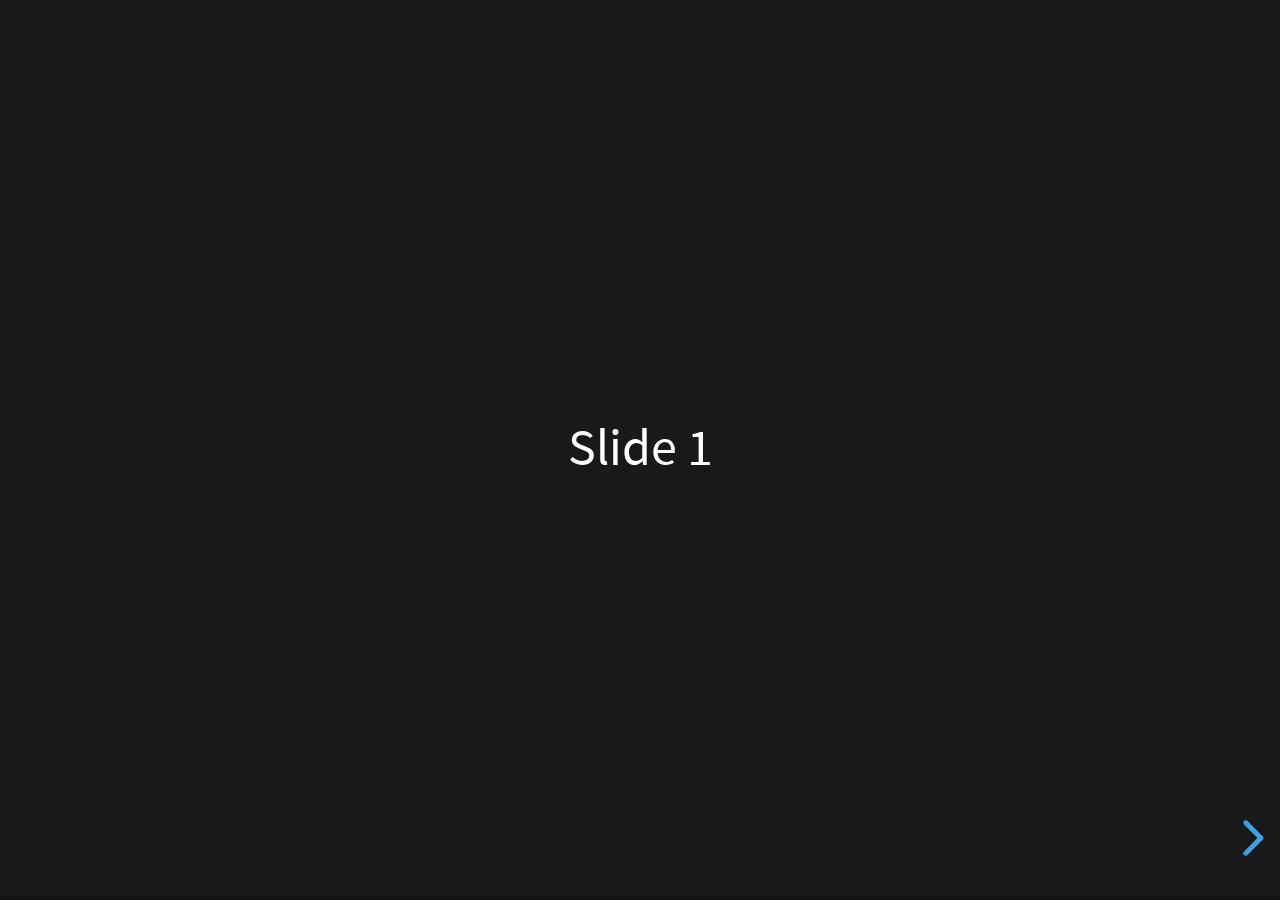
==== index.html @ f950b755 "initial commit" ====
<!doctype html>
<html>
	<head>
		<meta charset="utf-8">
		<meta name="viewport" content="width=device-width, initial-scale=1.0, maximum-scale=1.0, user-scalable=no">

		<title>reveal.js</title>

		<link rel="stylesheet" href="dist/reset.css">
		<link rel="stylesheet" href="dist/reveal.css">
		<link rel="stylesheet" href="dist/theme/black.css" id="theme">

		<!-- Theme used for syntax highlighted code -->
		<link rel="stylesheet" href="plugin/highlight/monokai.css" id="highlight-theme">
	</head>
	<body>
		<div class="reveal">
			<div class="slides">
				<section>Slide 1</section>
				<section>Slide 2</section>
				<section>Slide 3
					<section>Slide 3</section>
					<section>Slide 3</section>
					<section>Slide 3</section>
				</section>
				<section>Slide 4</section>
				<section>Slide 5</section>
				<section>Slide 6</section>
			</div>
		</div>

		<script src="dist/reveal.js"></script>
		<script src="plugin/notes/notes.js"></script>
		<script src="plugin/markdown/markdown.js"></script>
		<script src="plugin/highlight/highlight.js"></script>
		<script>
			// More info about initialization & config:
			// - https://revealjs.com/initialization/
			// - https://revealjs.com/config/
			Reveal.initialize({
				hash: true,

				// Learn about plugins: https://revealjs.com/plugins/
				plugins: [ RevealMarkdown, RevealHighlight, RevealNotes ]
			});
		</script>
	</body>
</html>
---- dist/reveal.css ----
/*!
* reveal.js 4.0.2
* https://revealjs.com
* MIT licensed
*
* Copyright (C) 2020 Hakim El Hattab, https://hakim.se
*/
.reveal .r-stretch,.reveal .stretch{max-width:none;max-height:none}.reveal pre.r-stretch code,.reveal pre.stretch code{height:100%;max-height:100%;box-sizing:border-box}.reveal .r-stack{display:grid}.reveal .r-stack>*{grid-area:1/1;margin:auto}.reveal .r-hstack,.reveal .r-vstack{display:flex}.reveal .r-vstack{flex-direction:column;align-items:center;justify-content:center}.reveal .r-hstack{flex-direction:row;align-items:center;justify-content:center}.reveal .items-stretch{align-items:stretch}.reveal .items-start{align-items:flex-start}.reveal .items-center{align-items:center}.reveal .items-end{align-items:flex-end}.reveal .justify-between{justify-content:space-between}.reveal .justify-around{justify-content:space-around}.reveal .justify-start{justify-content:flex-start}.reveal .justify-center{justify-content:center}.reveal .justify-end{justify-content:flex-end}html.reveal-full-page{width:100%;height:100%;height:100vh;height:calc(var(--vh,1vh) * 100);overflow:hidden}.reveal-viewport{height:100%;overflow:hidden;position:relative;line-height:1;margin:0;background-color:#fff;color:#000}.reveal .slides section .fragment{opacity:0;visibility:hidden;transition:all .2s ease;will-change:opacity}.reveal .slides section .fragment.visible{opacity:1;visibility:inherit}.reveal .slides section .fragment.disabled{transition:none}.reveal .slides section .fragment.grow{opacity:1;visibility:inherit}.reveal .slides section .fragment.grow.visible{transform:scale(1.3)}.reveal .slides section .fragment.shrink{opacity:1;visibility:inherit}.reveal .slides section .fragment.shrink.visible{transform:scale(.7)}.reveal .slides section .fragment.zoom-in{transform:scale(.1)}.reveal .slides section .fragment.zoom-in.visible{transform:none}.reveal .slides section .fragment.fade-out{opacity:1;visibility:inherit}.reveal .slides section .fragment.fade-out.visible{opacity:0;visibility:hidden}.reveal .slides section .fragment.semi-fade-out{opacity:1;visibility:inherit}.reveal .slides section .fragment.semi-fade-out.visible{opacity:.5;visibility:inherit}.reveal .slides section .fragment.strike{opacity:1;visibility:inherit}.reveal .slides section .fragment.strike.visible{text-decoration:line-through}.reveal .slides section .fragment.fade-up{transform:translate(0,40px)}.reveal .slides section .fragment.fade-up.visible{transform:translate(0,0)}.reveal .slides section .fragment.fade-down{transform:translate(0,-40px)}.reveal .slides section .fragment.fade-down.visible{transform:translate(0,0)}.reveal .slides section .fragment.fade-right{transform:translate(-40px,0)}.reveal .slides section .fragment.fade-right.visible{transform:translate(0,0)}.reveal .slides section .fragment.fade-left{transform:translate(40px,0)}.reveal .slides section .fragment.fade-left.visible{transform:translate(0,0)}.reveal .slides section .fragment.current-visible,.reveal .slides section .fragment.fade-in-then-out{opacity:0;visibility:hidden}.reveal .slides section .fragment.current-visible.current-fragment,.reveal .slides section .fragment.fade-in-then-out.current-fragment{opacity:1;visibility:inherit}.reveal .slides section .fragment.fade-in-then-semi-out{opacity:0;visibility:hidden}.reveal .slides section .fragment.fade-in-then-semi-out.visible{opacity:.5;visibility:inherit}.reveal .slides section .fragment.fade-in-then-semi-out.current-fragment{opacity:1;visibility:inherit}.reveal .slides section .fragment.highlight-blue,.reveal .slides section .fragment.highlight-current-blue,.reveal .slides section .fragment.highlight-current-green,.reveal .slides section .fragment.highlight-current-red,.reveal .slides section .fragment.highlight-green,.reveal .slides section .fragment.highlight-red{opacity:1;visibility:inherit}.reveal .slides section .fragment.highlight-red.visible{color:#ff2c2d}.reveal .slides section .fragment.highlight-green.visible{color:#17ff2e}.reveal .slides section .fragment.highlight-blue.visible{color:#1b91ff}.reveal .slides section .fragment.highlight-current-red.current-fragment{color:#ff2c2d}.reveal .slides section .fragment.highlight-current-green.current-fragment{color:#17ff2e}.reveal .slides section .fragment.highlight-current-blue.current-fragment{color:#1b91ff}.reveal:after{content:'';font-style:italic}.reveal iframe{z-index:1}.reveal a{position:relative}@-webkit-keyframes bounce-right{0%,10%,25%,40%,50%{transform:translateX(0)}20%{transform:translateX(10px)}30%{transform:translateX(-5px)}}@keyframes bounce-right{0%,10%,25%,40%,50%{transform:translateX(0)}20%{transform:translateX(10px)}30%{transform:translateX(-5px)}}@-webkit-keyframes bounce-left{0%,10%,25%,40%,50%{transform:translateX(0)}20%{transform:translateX(-10px)}30%{transform:translateX(5px)}}@keyframes bounce-left{0%,10%,25%,40%,50%{transform:translateX(0)}20%{transform:translateX(-10px)}30%{transform:translateX(5px)}}@-webkit-keyframes bounce-down{0%,10%,25%,40%,50%{transform:translateY(0)}20%{transform:translateY(10px)}30%{transform:translateY(-5px)}}@keyframes bounce-down{0%,10%,25%,40%,50%{transform:translateY(0)}20%{transform:translateY(10px)}30%{transform:translateY(-5px)}}.reveal .controls{display:none;position:absolute;top:auto;bottom:12px;right:12px;left:auto;z-index:11;color:#000;pointer-events:none;font-size:10px}.reveal .controls button{position:absolute;padding:0;background-color:transparent;border:0;outline:0;cursor:pointer;color:currentColor;transform:scale(.9999);transition:color .2s ease,opacity .2s ease,transform .2s ease;z-index:2;pointer-events:auto;font-size:inherit;visibility:hidden;opacity:0;-webkit-appearance:none;-webkit-tap-highlight-color:transparent}.reveal .controls .controls-arrow:after,.reveal .controls .controls-arrow:before{content:'';position:absolute;top:0;left:0;width:2.6em;height:.5em;border-radius:.25em;background-color:currentColor;transition:all .15s ease,background-color .8s ease;transform-origin:.2em 50%;will-change:transform}.reveal .controls .controls-arrow{position:relative;width:3.6em;height:3.6em}.reveal .controls .controls-arrow:before{transform:translateX(.5em) translateY(1.55em) rotate(45deg)}.reveal .controls .controls-arrow:after{transform:translateX(.5em) translateY(1.55em) rotate(-45deg)}.reveal .controls .controls-arrow:hover:before{transform:translateX(.5em) translateY(1.55em) rotate(40deg)}.reveal .controls .controls-arrow:hover:after{transform:translateX(.5em) translateY(1.55em) rotate(-40deg)}.reveal .controls .controls-arrow:active:before{transform:translateX(.5em) translateY(1.55em) rotate(36deg)}.reveal .controls .controls-arrow:active:after{transform:translateX(.5em) translateY(1.55em) rotate(-36deg)}.reveal .controls .navigate-left{right:6.4em;bottom:3.2em;transform:translateX(-10px)}.reveal .controls .navigate-left.highlight{-webkit-animation:bounce-left 2s 50 both ease-out;animation:bounce-left 2s 50 both ease-out}.reveal .controls .navigate-right{right:0;bottom:3.2em;transform:translateX(10px)}.reveal .controls .navigate-right .controls-arrow{transform:rotate(180deg)}.reveal .controls .navigate-right.highlight{-webkit-animation:bounce-right 2s 50 both ease-out;animation:bounce-right 2s 50 both ease-out}.reveal .controls .navigate-up{right:3.2em;bottom:6.4em;transform:translateY(-10px)}.reveal .controls .navigate-up .controls-arrow{transform:rotate(90deg)}.reveal .controls .navigate-down{right:3.2em;bottom:-1.4em;padding-bottom:1.4em;transform:translateY(10px)}.reveal .controls .navigate-down .controls-arrow{transform:rotate(-90deg)}.reveal .controls .navigate-down.highlight{-webkit-animation:bounce-down 2s 50 both ease-out;animation:bounce-down 2s 50 both ease-out}.reveal .controls[data-controls-back-arrows=faded] .navigate-up.enabled{opacity:.3}.reveal .controls[data-controls-back-arrows=faded] .navigate-up.enabled:hover{opacity:1}.reveal .controls[data-controls-back-arrows=hidden] .navigate-up.enabled{opacity:0;visibility:hidden}.reveal .controls .enabled{visibility:visible;opacity:.9;cursor:pointer;transform:none}.reveal .controls .enabled.fragmented{opacity:.5}.reveal .controls .enabled.fragmented:hover,.reveal .controls .enabled:hover{opacity:1}.reveal:not(.rtl) .controls[data-controls-back-arrows=faded] .navigate-left.enabled{opacity:.3}.reveal:not(.rtl) .controls[data-controls-back-arrows=faded] .navigate-left.enabled:hover{opacity:1}.reveal:not(.rtl) .controls[data-controls-back-arrows=hidden] .navigate-left.enabled{opacity:0;visibility:hidden}.reveal.rtl .controls[data-controls-back-arrows=faded] .navigate-right.enabled{opacity:.3}.reveal.rtl .controls[data-controls-back-arrows=faded] .navigate-right.enabled:hover{opacity:1}.reveal.rtl .controls[data-controls-back-arrows=hidden] .navigate-right.enabled{opacity:0;visibility:hidden}.reveal[data-navigation-mode=linear].has-horizontal-slides .navigate-down,.reveal[data-navigation-mode=linear].has-horizontal-slides .navigate-up{display:none}.reveal:not(.has-vertical-slides) .controls .navigate-left,.reveal[data-navigation-mode=linear].has-horizontal-slides .navigate-left{bottom:1.4em;right:5.5em}.reveal:not(.has-vertical-slides) .controls .navigate-right,.reveal[data-navigation-mode=linear].has-horizontal-slides .navigate-right{bottom:1.4em;right:.5em}.reveal:not(.has-horizontal-slides) .controls .navigate-up{right:1.4em;bottom:5em}.reveal:not(.has-horizontal-slides) .controls .navigate-down{right:1.4em;bottom:.5em}.reveal.has-dark-background .controls{color:#fff}.reveal.has-light-background .controls{color:#000}.reveal.no-hover .controls .controls-arrow:active:before,.reveal.no-hover .controls .controls-arrow:hover:before{transform:translateX(.5em) translateY(1.55em) rotate(45deg)}.reveal.no-hover .controls .controls-arrow:active:after,.reveal.no-hover .controls .controls-arrow:hover:after{transform:translateX(.5em) translateY(1.55em) rotate(-45deg)}@media screen and (min-width:500px){.reveal .controls[data-controls-layout=edges]{top:0;right:0;bottom:0;left:0}.reveal .controls[data-controls-layout=edges] .navigate-down,.reveal .controls[data-controls-layout=edges] .navigate-left,.reveal .controls[data-controls-layout=edges] .navigate-right,.reveal .controls[data-controls-layout=edges] .navigate-up{bottom:auto;right:auto}.reveal .controls[data-controls-layout=edges] .navigate-left{top:50%;left:.8em;margin-top:-1.8em}.reveal .controls[data-controls-layout=edges] .navigate-right{top:50%;right:.8em;margin-top:-1.8em}.reveal .controls[data-controls-layout=edges] .navigate-up{top:.8em;left:50%;margin-left:-1.8em}.reveal .controls[data-controls-layout=edges] .navigate-down{bottom:-.3em;left:50%;margin-left:-1.8em}}.reveal .progress{position:absolute;display:none;height:3px;width:100%;bottom:0;left:0;z-index:10;background-color:rgba(0,0,0,.2);color:#fff}.reveal .progress:after{content:'';display:block;position:absolute;height:10px;width:100%;top:-10px}.reveal .progress span{display:block;height:100%;width:100%;background-color:currentColor;transition:transform .8s cubic-bezier(.26,.86,.44,.985);transform-origin:0 0;transform:scaleX(0)}.reveal .slide-number{position:absolute;display:block;right:8px;bottom:8px;z-index:31;font-family:Helvetica,sans-serif;font-size:12px;line-height:1;color:#fff;background-color:rgba(0,0,0,.4);padding:5px}.reveal .slide-number a{color:currentColor}.reveal .slide-number-delimiter{margin:0 3px}.reveal{position:relative;width:100%;height:100%;overflow:hidden;touch-action:pinch-zoom}.reveal.embedded{touch-action:pan-y}.reveal .slides{position:absolute;width:100%;height:100%;top:0;right:0;bottom:0;left:0;margin:auto;pointer-events:none;overflow:visible;z-index:1;text-align:center;perspective:600px;perspective-origin:50% 40%}.reveal .slides>section{perspective:600px}.reveal .slides>section,.reveal .slides>section>section{display:none;position:absolute;width:100%;padding:20px 0;pointer-events:auto;z-index:10;transform-style:flat;transition:transform-origin .8s cubic-bezier(.26,.86,.44,.985),transform .8s cubic-bezier(.26,.86,.44,.985),visibility .8s cubic-bezier(.26,.86,.44,.985),opacity .8s cubic-bezier(.26,.86,.44,.985)}.reveal[data-transition-speed=fast] .slides section{transition-duration:.4s}.reveal[data-transition-speed=slow] .slides section{transition-duration:1.2s}.reveal .slides section[data-transition-speed=fast]{transition-duration:.4s}.reveal .slides section[data-transition-speed=slow]{transition-duration:1.2s}.reveal .slides>section.stack{padding-top:0;padding-bottom:0;pointer-events:none;height:100%}.reveal .slides>section.present,.reveal .slides>section>section.present{display:block;z-index:11;opacity:1}.reveal .slides>section:empty,.reveal .slides>section>section:empty,.reveal .slides>section>section[data-background-interactive],.reveal .slides>section[data-background-interactive]{pointer-events:none}.reveal.center,.reveal.center .slides,.reveal.center .slides section{min-height:0!important}.reveal .slides>section:not(.present),.reveal .slides>section>section:not(.present){pointer-events:none}.reveal.overview .slides>section,.reveal.overview .slides>section>section{pointer-events:auto}.reveal .slides>section.future,.reveal .slides>section.past,.reveal .slides>section>section.future,.reveal .slides>section>section.past{opacity:0}.reveal.slide section{-webkit-backface-visibility:hidden;backface-visibility:hidden}.reveal .slides>section[data-transition=slide].past,.reveal .slides>section[data-transition~=slide-out].past,.reveal.slide .slides>section:not([data-transition]).past{transform:translate(-150%,0)}.reveal .slides>section[data-transition=slide].future,.reveal .slides>section[data-transition~=slide-in].future,.reveal.slide .slides>section:not([data-transition]).future{transform:translate(150%,0)}.reveal .slides>section>section[data-transition=slide].past,.reveal .slides>section>section[data-transition~=slide-out].past,.reveal.slide .slides>section>section:not([data-transition]).past{transform:translate(0,-150%)}.reveal .slides>section>section[data-transition=slide].future,.reveal .slides>section>section[data-transition~=slide-in].future,.reveal.slide .slides>section>section:not([data-transition]).future{transform:translate(0,150%)}.reveal.linear section{-webkit-backface-visibility:hidden;backface-visibility:hidden}.reveal .slides>section[data-transition=linear].past,.reveal .slides>section[data-transition~=linear-out].past,.reveal.linear .slides>section:not([data-transition]).past{transform:translate(-150%,0)}.reveal .slides>section[data-transition=linear].future,.reveal .slides>section[data-transition~=linear-in].future,.reveal.linear .slides>section:not([data-transition]).future{transform:translate(150%,0)}.reveal .slides>section>section[data-transition=linear].past,.reveal .slides>section>section[data-transition~=linear-out].past,.reveal.linear .slides>section>section:not([data-transition]).past{transform:translate(0,-150%)}.reveal .slides>section>section[data-transition=linear].future,.reveal .slides>section>section[data-transition~=linear-in].future,.reveal.linear .slides>section>section:not([data-transition]).future{transform:translate(0,150%)}.reveal .slides section[data-transition=default].stack,.reveal.default .slides section.stack{transform-style:preserve-3d}.reveal .slides>section[data-transition=default].past,.reveal .slides>section[data-transition~=default-out].past,.reveal.default .slides>section:not([data-transition]).past{transform:translate3d(-100%,0,0) rotateY(-90deg) translate3d(-100%,0,0)}.reveal .slides>section[data-transition=default].future,.reveal .slides>section[data-transition~=default-in].future,.reveal.default .slides>section:not([data-transition]).future{transform:translate3d(100%,0,0) rotateY(90deg) translate3d(100%,0,0)}.reveal .slides>section>section[data-transition=default].past,.reveal .slides>section>section[data-transition~=default-out].past,.reveal.default .slides>section>section:not([data-transition]).past{transform:translate3d(0,-300px,0) rotateX(70deg) translate3d(0,-300px,0)}.reveal .slides>section>section[data-transition=default].future,.reveal .slides>section>section[data-transition~=default-in].future,.reveal.default .slides>section>section:not([data-transition]).future{transform:translate3d(0,300px,0) rotateX(-70deg) translate3d(0,300px,0)}.reveal .slides section[data-transition=convex].stack,.reveal.convex .slides section.stack{transform-style:preserve-3d}.reveal .slides>section[data-transition=convex].past,.reveal .slides>section[data-transition~=convex-out].past,.reveal.convex .slides>section:not([data-transition]).past{transform:translate3d(-100%,0,0) rotateY(-90deg) translate3d(-100%,0,0)}.reveal .slides>section[data-transition=convex].future,.reveal .slides>section[data-transition~=convex-in].future,.reveal.convex .slides>section:not([data-transition]).future{transform:translate3d(100%,0,0) rotateY(90deg) translate3d(100%,0,0)}.reveal .slides>section>section[data-transition=convex].past,.reveal .slides>section>section[data-transition~=convex-out].past,.reveal.convex .slides>section>section:not([data-transition]).past{transform:translate3d(0,-300px,0) rotateX(70deg) translate3d(0,-300px,0)}.reveal .slides>section>section[data-transition=convex].future,.reveal .slides>section>section[data-transition~=convex-in].future,.reveal.convex .slides>section>section:not([data-transition]).future{transform:translate3d(0,300px,0) rotateX(-70deg) translate3d(0,300px,0)}.reveal .slides section[data-transition=concave].stack,.reveal.concave .slides section.stack{transform-style:preserve-3d}.reveal .slides>section[data-transition=concave].past,.reveal .slides>section[data-transition~=concave-out].past,.reveal.concave .slides>section:not([data-transition]).past{transform:translate3d(-100%,0,0) rotateY(90deg) translate3d(-100%,0,0)}.reveal .slides>section[data-transition=concave].future,.reveal .slides>section[data-transition~=concave-in].future,.reveal.concave .slides>section:not([data-transition]).future{transform:translate3d(100%,0,0) rotateY(-90deg) translate3d(100%,0,0)}.reveal .slides>section>section[data-transition=concave].past,.reveal .slides>section>section[data-transition~=concave-out].past,.reveal.concave .slides>section>section:not([data-transition]).past{transform:translate3d(0,-80%,0) rotateX(-70deg) translate3d(0,-80%,0)}.reveal .slides>section>section[data-transition=concave].future,.reveal .slides>section>section[data-transition~=concave-in].future,.reveal.concave .slides>section>section:not([data-transition]).future{transform:translate3d(0,80%,0) rotateX(70deg) translate3d(0,80%,0)}.reveal .slides section[data-transition=zoom],.reveal.zoom .slides section:not([data-transition]){transition-timing-function:ease}.reveal .slides>section[data-transition=zoom].past,.reveal .slides>section[data-transition~=zoom-out].past,.reveal.zoom .slides>section:not([data-transition]).past{visibility:hidden;transform:scale(16)}.reveal .slides>section[data-transition=zoom].future,.reveal .slides>section[data-transition~=zoom-in].future,.reveal.zoom .slides>section:not([data-transition]).future{visibility:hidden;transform:scale(.2)}.reveal .slides>section>section[data-transition=zoom].past,.reveal .slides>section>section[data-transition~=zoom-out].past,.reveal.zoom .slides>section>section:not([data-transition]).past{transform:scale(16)}.reveal .slides>section>section[data-transition=zoom].future,.reveal .slides>section>section[data-transition~=zoom-in].future,.reveal.zoom .slides>section>section:not([data-transition]).future{transform:scale(.2)}.reveal.cube .slides{perspective:1300px}.reveal.cube .slides section{padding:30px;min-height:700px;-webkit-backface-visibility:hidden;backface-visibility:hidden;box-sizing:border-box;transform-style:preserve-3d}.reveal.center.cube .slides section{min-height:0}.reveal.cube .slides section:not(.stack):before{content:'';position:absolute;display:block;width:100%;height:100%;left:0;top:0;background:rgba(0,0,0,.1);border-radius:4px;transform:translateZ(-20px)}.reveal.cube .slides section:not(.stack):after{content:'';position:absolute;display:block;width:90%;height:30px;left:5%;bottom:0;background:0 0;z-index:1;border-radius:4px;box-shadow:0 95px 25px rgba(0,0,0,.2);transform:translateZ(-90px) rotateX(65deg)}.reveal.cube .slides>section.stack{padding:0;background:0 0}.reveal.cube .slides>section.past{transform-origin:100% 0;transform:translate3d(-100%,0,0) rotateY(-90deg)}.reveal.cube .slides>section.future{transform-origin:0 0;transform:translate3d(100%,0,0) rotateY(90deg)}.reveal.cube .slides>section>section.past{transform-origin:0 100%;transform:translate3d(0,-100%,0) rotateX(90deg)}.reveal.cube .slides>section>section.future{transform-origin:0 0;transform:translate3d(0,100%,0) rotateX(-90deg)}.reveal.page .slides{perspective-origin:0 50%;perspective:3000px}.reveal.page .slides section{padding:30px;min-height:700px;box-sizing:border-box;transform-style:preserve-3d}.reveal.page .slides section.past{z-index:12}.reveal.page .slides section:not(.stack):before{content:'';position:absolute;display:block;width:100%;height:100%;left:0;top:0;background:rgba(0,0,0,.1);transform:translateZ(-20px)}.reveal.page .slides section:not(.stack):after{content:'';position:absolute;display:block;width:90%;height:30px;left:5%;bottom:0;background:0 0;z-index:1;border-radius:4px;box-shadow:0 95px 25px rgba(0,0,0,.2);-webkit-transform:translateZ(-90px) rotateX(65deg)}.reveal.page .slides>section.stack{padding:0;background:0 0}.reveal.page .slides>section.past{transform-origin:0 0;transform:translate3d(-40%,0,0) rotateY(-80deg)}.reveal.page .slides>section.future{transform-origin:100% 0;transform:translate3d(0,0,0)}.reveal.page .slides>section>section.past{transform-origin:0 0;transform:translate3d(0,-40%,0) rotateX(80deg)}.reveal.page .slides>section>section.future{transform-origin:0 100%;transform:translate3d(0,0,0)}.reveal .slides section[data-transition=fade],.reveal.fade .slides section:not([data-transition]),.reveal.fade .slides>section>section:not([data-transition]){transform:none;transition:opacity .5s}.reveal.fade.overview .slides section,.reveal.fade.overview .slides>section>section{transition:none}.reveal .slides section[data-transition=none],.reveal.none .slides section:not([data-transition]){transform:none;transition:none}.reveal .pause-overlay{position:absolute;top:0;left:0;width:100%;height:100%;background:#000;visibility:hidden;opacity:0;z-index:100;transition:all 1s ease}.reveal .pause-overlay .resume-button{position:absolute;bottom:20px;right:20px;color:#ccc;border-radius:2px;padding:6px 14px;border:2px solid #ccc;font-size:16px;background:0 0;cursor:pointer}.reveal .pause-overlay .resume-button:hover{color:#fff;border-color:#fff}.reveal.paused .pause-overlay{visibility:visible;opacity:1}.reveal .no-transition,.reveal .no-transition *,.reveal .slides.disable-slide-transitions section{transition:none!important}.reveal .slides.disable-slide-transitions section{transform:none!important}.reveal .backgrounds{position:absolute;width:100%;height:100%;top:0;left:0;perspective:600px}.reveal .slide-background{display:none;position:absolute;width:100%;height:100%;opacity:0;visibility:hidden;overflow:hidden;background-color:rgba(0,0,0,0);transition:all .8s cubic-bezier(.26,.86,.44,.985)}.reveal .slide-background-content{position:absolute;width:100%;height:100%;background-position:50% 50%;background-repeat:no-repeat;background-size:cover}.reveal .slide-background.stack{display:block}.reveal .slide-background.present{opacity:1;visibility:visible;z-index:2}.print-pdf .reveal .slide-background{opacity:1!important;visibility:visible!important}.reveal .slide-background video{position:absolute;width:100%;height:100%;max-width:none;max-height:none;top:0;left:0;-o-object-fit:cover;object-fit:cover}.reveal .slide-background[data-background-size=contain] video{-o-object-fit:contain;object-fit:contain}.reveal>.backgrounds .slide-background[data-background-transition=none],.reveal[data-background-transition=none]>.backgrounds .slide-background{transition:none}.reveal>.backgrounds .slide-background[data-background-transition=slide],.reveal[data-background-transition=slide]>.backgrounds .slide-background{opacity:1;-webkit-backface-visibility:hidden;backface-visibility:hidden}.reveal>.backgrounds .slide-background.past[data-background-transition=slide],.reveal[data-background-transition=slide]>.backgrounds .slide-background.past{transform:translate(-100%,0)}.reveal>.backgrounds .slide-background.future[data-background-transition=slide],.reveal[data-background-transition=slide]>.backgrounds .slide-background.future{transform:translate(100%,0)}.reveal>.backgrounds .slide-background>.slide-background.past[data-background-transition=slide],.reveal[data-background-transition=slide]>.backgrounds .slide-background>.slide-background.past{transform:translate(0,-100%)}.reveal>.backgrounds .slide-background>.slide-background.future[data-background-transition=slide],.reveal[data-background-transition=slide]>.backgrounds .slide-background>.slide-background.future{transform:translate(0,100%)}.reveal>.backgrounds .slide-background.past[data-background-transition=convex],.reveal[data-background-transition=convex]>.backgrounds .slide-background.past{opacity:0;transform:translate3d(-100%,0,0) rotateY(-90deg) translate3d(-100%,0,0)}.reveal>.backgrounds .slide-background.future[data-background-transition=convex],.reveal[data-background-transition=convex]>.backgrounds .slide-background.future{opacity:0;transform:translate3d(100%,0,0) rotateY(90deg) translate3d(100%,0,0)}.reveal>.backgrounds .slide-background>.slide-background.past[data-background-transition=convex],.reveal[data-background-transition=convex]>.backgrounds .slide-background>.slide-background.past{opacity:0;transform:translate3d(0,-100%,0) rotateX(90deg) translate3d(0,-100%,0)}.reveal>.backgrounds .slide-background>.slide-background.future[data-background-transition=convex],.reveal[data-background-transition=convex]>.backgrounds .slide-background>.slide-background.future{opacity:0;transform:translate3d(0,100%,0) rotateX(-90deg) translate3d(0,100%,0)}.reveal>.backgrounds .slide-background.past[data-background-transition=concave],.reveal[data-background-transition=concave]>.backgrounds .slide-background.past{opacity:0;transform:translate3d(-100%,0,0) rotateY(90deg) translate3d(-100%,0,0)}.reveal>.backgrounds .slide-background.future[data-background-transition=concave],.reveal[data-background-transition=concave]>.backgrounds .slide-background.future{opacity:0;transform:translate3d(100%,0,0) rotateY(-90deg) translate3d(100%,0,0)}.reveal>.backgrounds .slide-background>.slide-background.past[data-background-transition=concave],.reveal[data-background-transition=concave]>.backgrounds .slide-background>.slide-background.past{opacity:0;transform:translate3d(0,-100%,0) rotateX(-90deg) translate3d(0,-100%,0)}.reveal>.backgrounds .slide-background>.slide-background.future[data-background-transition=concave],.reveal[data-background-transition=concave]>.backgrounds .slide-background>.slide-background.future{opacity:0;transform:translate3d(0,100%,0) rotateX(90deg) translate3d(0,100%,0)}.reveal>.backgrounds .slide-background[data-background-transition=zoom],.reveal[data-background-transition=zoom]>.backgrounds .slide-background{transition-timing-function:ease}.reveal>.backgrounds .slide-background.past[data-background-transition=zoom],.reveal[data-background-transition=zoom]>.backgrounds .slide-background.past{opacity:0;visibility:hidden;transform:scale(16)}.reveal>.backgrounds .slide-background.future[data-background-transition=zoom],.reveal[data-background-transition=zoom]>.backgrounds .slide-background.future{opacity:0;visibility:hidden;transform:scale(.2)}.reveal>.backgrounds .slide-background>.slide-background.past[data-background-transition=zoom],.reveal[data-background-transition=zoom]>.backgrounds .slide-background>.slide-background.past{opacity:0;visibility:hidden;transform:scale(16)}.reveal>.backgrounds .slide-background>.slide-background.future[data-background-transition=zoom],.reveal[data-background-transition=zoom]>.backgrounds .slide-background>.slide-background.future{opacity:0;visibility:hidden;transform:scale(.2)}.reveal[data-transition-speed=fast]>.backgrounds .slide-background{transition-duration:.4s}.reveal[data-transition-speed=slow]>.backgrounds .slide-background{transition-duration:1.2s}.reveal [data-auto-animate-target^=unmatched]{will-change:opacity}.reveal section[data-auto-animate]:not(.stack):not([data-auto-animate=running]) [data-auto-animate-target^=unmatched]{opacity:0}.reveal.overview{perspective-origin:50% 50%;perspective:700px}.reveal.overview .slides{-moz-transform-style:preserve-3d}.reveal.overview .slides section{height:100%;top:0!important;opacity:1!important;overflow:hidden;visibility:visible!important;cursor:pointer;box-sizing:border-box}.reveal.overview .slides section.present,.reveal.overview .slides section:hover{outline:10px solid rgba(150,150,150,.4);outline-offset:10px}.reveal.overview .slides section .fragment{opacity:1;transition:none}.reveal.overview .slides section:after,.reveal.overview .slides section:before{display:none!important}.reveal.overview .slides>section.stack{padding:0;top:0!important;background:0 0;outline:0;overflow:visible}.reveal.overview .backgrounds{perspective:inherit;-moz-transform-style:preserve-3d}.reveal.overview .backgrounds .slide-background{opacity:1;visibility:visible;outline:10px solid rgba(150,150,150,.1);outline-offset:10px}.reveal.overview .backgrounds .slide-background.stack{overflow:visible}.reveal.overview .slides section,.reveal.overview-deactivating .slides section{transition:none}.reveal.overview .backgrounds .slide-background,.reveal.overview-deactivating .backgrounds .slide-background{transition:none}.reveal.rtl .slides,.reveal.rtl .slides h1,.reveal.rtl .slides h2,.reveal.rtl .slides h3,.reveal.rtl .slides h4,.reveal.rtl .slides h5,.reveal.rtl .slides h6{direction:rtl;font-family:sans-serif}.reveal.rtl code,.reveal.rtl pre{direction:ltr}.reveal.rtl ol,.reveal.rtl ul{text-align:right}.reveal.rtl .progress span{transform-origin:100% 0}.reveal.has-parallax-background .backgrounds{transition:all .8s ease}.reveal.has-parallax-background[data-transition-speed=fast] .backgrounds{transition-duration:.4s}.reveal.has-parallax-background[data-transition-speed=slow] .backgrounds{transition-duration:1.2s}.reveal>.overlay{position:absolute;top:0;left:0;width:100%;height:100%;z-index:1000;background:rgba(0,0,0,.9);transition:all .3s ease}.reveal>.overlay .spinner{position:absolute;display:block;top:50%;left:50%;width:32px;height:32px;margin:-16px 0 0 -16px;z-index:10;background-image:url([data-uri]%2F%2F%2F6%2Bvr8nJybW1tcDAwOjo6Nvb26ioqKOjo7Ozs%2FLy8vz8%2FAAAAAAAAAAAACH%2FC05FVFNDQVBFMi4wAwEAAAAh%2FhpDcmVhdGVkIHdpdGggYWpheGxvYWQuaW5mbwAh%[base64]%2FV%2FnmOM82XiHRLYKhKP1oZmADdEAAAh%2BQQJCgAAACwAAAAAIAAgAAAE6hDISWlZpOrNp1lGNRSdRpDUolIGw5RUYhhHukqFu8DsrEyqnWThGvAmhVlteBvojpTDDBUEIFwMFBRAmBkSgOrBFZogCASwBDEY%2FCZSg7GSE0gSCjQBMVG023xWBhklAnoEdhQEfyNqMIcKjhRsjEdnezB%2BA4k8gTwJhFuiW4dokXiloUepBAp5qaKpp6%2BHo7aWW54wl7obvEe0kRuoplCGepwSx2jJvqHEmGt6whJpGpfJCHmOoNHKaHx61WiSR92E4lbFoq%2BB6QDtuetcaBPnW6%2BO7wDHpIiK9SaVK5GgV543tzjgGcghAgAh%[base64]%2B%2BG%2Bw48edZPK%2BM6hLJpQg484enXIdQFSS1u6UhksENEQAAIfkECQoAAAAsAAAAACAAIAAABOcQyEmpGKLqzWcZRVUQnZYg1aBSh2GUVEIQ2aQOE%2BG%2BcD4ntpWkZQj1JIiZIogDFFyHI0UxQwFugMSOFIPJftfVAEoZLBbcLEFhlQiqGp1Vd140AUklUN3eCA51C1EWMzMCezCBBmkxVIVHBWd3HHl9JQOIJSdSnJ0TDKChCwUJjoWMPaGqDKannasMo6WnM562R5YluZRwur0wpgqZE7NKUm%2BFNRPIhjBJxKZteWuIBMN4zRMIVIhffcgojwCF117i4nlLnY5ztRLsnOk%2BaV%2BoJY7V7m76PdkS4trKcdg0Zc0tTcKkRAAAIfkECQoAAAAsAAAAACAAIAAABO4QyEkpKqjqzScpRaVkXZWQEximw1BSCUEIlDohrft6cpKCk5xid5MNJTaAIkekKGQkWyKHkvhKsR7ARmitkAYDYRIbUQRQjWBwJRzChi9CRlBcY1UN4g0%[base64]%[base64]%2BE71SRQeyqUToLA7VxF0JDyIQh%2FMVVPMt1ECZlfcjZJ9mIKoaTl1MRIl5o4CUKXOwmyrCInCKqcWtvadL2SYhyASyNDJ0uIiRMDjI0Fd30%2FiI2UA5GSS5UDj2l6NoqgOgN4gksEBgYFf0FDqKgHnyZ9OX8HrgYHdHpcHQULXAS2qKpENRg7eAMLC7kTBaixUYFkKAzWAAnLC7FLVxLWDBLKCwaKTULgEwbLA4hJtOkSBNqITT3xEgfLpBtzE%2FjiuL04RGEBgwWhShRgQExHBAAh%2BQQJCgAAACwAAAAAIAAgAAAE7xDISWlSqerNpyJKhWRdlSAVoVLCWk6JKlAqAavhO9UkUHsqlE6CwO1cRdCQ8iEIfzFVTzLdRAmZX3I2SfZiCqGk5dTESJeaOAlClzsJsqwiJwiqnFrb2nS9kmIcgEsjQydLiIlHehhpejaIjzh9eomSjZR%[base64]%2BE71SRQeyqUToLA7VxF0JDyIQh%[base64]%2BE71SRQeyqUToLA7VxF0JDyIQh%2FMVVPMt1ECZlfcjZJ9mIKoaTl1MRIl5o4CUKXOwmyrCInCKqcWtvadL2SYhyASyNDJ0uIiUd6GAULDJCRiXo1CpGXDJOUjY%2BYip9DhToJA4RBLwMLCwVDfRgbBAaqqoZ1XBMHswsHtxtFaH1iqaoGNgAIxRpbFAgfPQSqpbgGBqUD1wBXeCYp1AYZ19JJOYgH1KwA4UBvQwXUBxPqVD9L3sbp2BNk2xvvFPJd%2BMFCN6HAAIKgNggY0KtEBAAh%[base64]%2BvsYMDAzZQPC9VCNkDWUhGkuE5PxJNwiUK4UfLzOlD4WvzAHaoG9nxPi5d%2BjYUqfAhhykOFwJWiAAAIfkECQoAAAAsAAAAACAAIAAABPAQyElpUqnqzaciSoVkXVUMFaFSwlpOCcMYlErAavhOMnNLNo8KsZsMZItJEIDIFSkLGQoQTNhIsFehRww2CQLKF0tYGKYSg%2BygsZIuNqJksKgbfgIGepNo2cIUB3V1B3IvNiBYNQaDSTtfhhx0CwVPI0UJe0%2Bbm4g5VgcGoqOcnjmjqDSdnhgEoamcsZuXO1aWQy8KAwOAuTYYGwi7w5h%2BKr0SJ8MFihpNbx%2B4Erq7BYBuzsdiH1jCAzoSfl0rVirNbRXlBBlLX%2BBP0XJLAPGzTkAuAOqb0WT5AH7OcdCm5B8TgRwSRKIHQtaLCwg1RAAAOwAAAAAAAAAAAA%3D%3D);visibility:visible;opacity:.6;transition:all .3s ease}.reveal>.overlay header{position:absolute;left:0;top:0;width:100%;padding:5px;z-index:2;box-sizing:border-box}.reveal>.overlay header a{display:inline-block;width:40px;height:40px;line-height:36px;padding:0 10px;float:right;opacity:.6;box-sizing:border-box}.reveal>.overlay header a:hover{opacity:1}.reveal>.overlay header a .icon{display:inline-block;width:20px;height:20px;background-position:50% 50%;background-size:100%;background-repeat:no-repeat}.reveal>.overlay header a.close .icon{background-image:url([data-uri])}.reveal>.overlay header a.external .icon{background-image:url([data-uri])}.reveal>.overlay .viewport{position:absolute;display:flex;top:50px;right:0;bottom:0;left:0}.reveal>.overlay.overlay-preview .viewport iframe{width:100%;height:100%;max-width:100%;max-height:100%;border:0;opacity:0;visibility:hidden;transition:all .3s ease}.reveal>.overlay.overlay-preview.loaded .viewport iframe{opacity:1;visibility:visible}.reveal>.overlay.overlay-preview.loaded .viewport-inner{position:absolute;z-index:-1;left:0;top:45%;width:100%;text-align:center;letter-spacing:normal}.reveal>.overlay.overlay-preview .x-frame-error{opacity:0;transition:opacity .3s ease .3s}.reveal>.overlay.overlay-preview.loaded .x-frame-error{opacity:1}.reveal>.overlay.overlay-preview.loaded .spinner{opacity:0;visibility:hidden;transform:scale(.2)}.reveal>.overlay.overlay-help .viewport{overflow:auto;color:#fff}.reveal>.overlay.overlay-help .viewport .viewport-inner{width:600px;margin:auto;padding:20px 20px 80px 20px;text-align:center;letter-spacing:normal}.reveal>.overlay.overlay-help .viewport .viewport-inner .title{font-size:20px}.reveal>.overlay.overlay-help .viewport .viewport-inner table{border:1px solid #fff;border-collapse:collapse;font-size:16px}.reveal>.overlay.overlay-help .viewport .viewport-inner table td,.reveal>.overlay.overlay-help .viewport .viewport-inner table th{width:200px;padding:14px;border:1px solid #fff;vertical-align:middle}.reveal>.overlay.overlay-help .viewport .viewport-inner table th{padding-top:20px;padding-bottom:20px}.reveal .playback{position:absolute;left:15px;bottom:20px;z-index:30;cursor:pointer;transition:all .4s ease;-webkit-tap-highlight-color:transparent}.reveal.overview .playback{opacity:0;visibility:hidden}.reveal .hljs{min-height:100%}.reveal .hljs table{margin:initial}.reveal .hljs-ln-code,.reveal .hljs-ln-numbers{padding:0;border:0}.reveal .hljs-ln-numbers{opacity:.6;padding-right:.75em;text-align:right;vertical-align:top}.reveal .hljs.has-highlights tr:not(.highlight-line){opacity:.4}.reveal .hljs:not(:first-child).fragment{position:absolute;top:0;left:0;width:100%;box-sizing:border-box}.reveal pre[data-auto-animate-target]{overflow:hidden}.reveal pre[data-auto-animate-target] code{height:100%}.reveal .roll{display:inline-block;line-height:1.2;overflow:hidden;vertical-align:top;perspective:400px;perspective-origin:50% 50%}.reveal .roll:hover{background:0 0;text-shadow:none}.reveal .roll span{display:block;position:relative;padding:0 2px;pointer-events:none;transition:all .4s ease;transform-origin:50% 0;transform-style:preserve-3d;-webkit-backface-visibility:hidden;backface-visibility:hidden}.reveal .roll:hover span{background:rgba(0,0,0,.5);transform:translate3d(0,0,-45px) rotateX(90deg)}.reveal .roll span:after{content:attr(data-title);display:block;position:absolute;left:0;top:0;padding:0 2px;-webkit-backface-visibility:hidden;backface-visibility:hidden;transform-origin:50% 0;transform:translate3d(0,110%,0) rotateX(-90deg)}.reveal aside.notes{display:none}.reveal .speaker-notes{display:none;position:absolute;width:33.33333%;height:100%;top:0;left:100%;padding:14px 18px 14px 18px;z-index:1;font-size:18px;line-height:1.4;border:1px solid rgba(0,0,0,.05);color:#222;background-color:#f5f5f5;overflow:auto;box-sizing:border-box;text-align:left;font-family:Helvetica,sans-serif;-webkit-overflow-scrolling:touch}.reveal .speaker-notes .notes-placeholder{color:#ccc;font-style:italic}.reveal .speaker-notes:focus{outline:0}.reveal .speaker-notes:before{content:'Speaker notes';display:block;margin-bottom:10px;opacity:.5}.reveal.show-notes{max-width:75%;overflow:visible}.reveal.show-notes .speaker-notes{display:block}@media screen and (min-width:1600px){.reveal .speaker-notes{font-size:20px}}@media screen and (max-width:1024px){.reveal.show-notes{border-left:0;max-width:none;max-height:70%;max-height:70vh;overflow:visible}.reveal.show-notes .speaker-notes{top:100%;left:0;width:100%;height:42.85714%;height:30vh;border:0}}@media screen and (max-width:600px){.reveal.show-notes{max-height:60%;max-height:60vh}.reveal.show-notes .speaker-notes{top:100%;height:66.66667%;height:40vh}.reveal .speaker-notes{font-size:14px}}.zoomed .reveal *,.zoomed .reveal :after,.zoomed .reveal :before{-webkit-backface-visibility:visible!important;backface-visibility:visible!important}.zoomed .reveal .controls,.zoomed .reveal .progress{opacity:0}.zoomed .reveal .roll span{background:0 0}.zoomed .reveal .roll span:after{visibility:hidden}html.print-pdf *{-webkit-print-color-adjust:exact}html.print-pdf{width:100%;height:100%;overflow:visible}html.print-pdf body{margin:0 auto!important;border:0;padding:0;float:none!important;overflow:visible}html.print-pdf .nestedarrow,html.print-pdf .reveal .controls,html.print-pdf .reveal .playback,html.print-pdf .reveal .progress,html.print-pdf .reveal.overview,html.print-pdf .state-background{display:none!important}html.print-pdf .reveal pre code{overflow:hidden!important;font-family:Courier,'Courier New',monospace!important}html.print-pdf .reveal{width:auto!important;height:auto!important;overflow:hidden!important}html.print-pdf .reveal .slides{position:static;width:100%!important;height:auto!important;zoom:1!important;pointer-events:initial;left:auto;top:auto;margin:0!important;padding:0!important;overflow:visible;display:block;perspective:none;perspective-origin:50% 50%}html.print-pdf .reveal .slides .pdf-page{position:relative;overflow:hidden;z-index:1;page-break-after:always}html.print-pdf .reveal .slides section{visibility:visible!important;display:block!important;position:absolute!important;margin:0!important;padding:0!important;box-sizing:border-box!important;min-height:1px;opacity:1!important;transform-style:flat!important;transform:none!important}html.print-pdf .reveal section.stack{position:relative!important;margin:0!important;padding:0!important;page-break-after:avoid!important;height:auto!important;min-height:auto!important}html.print-pdf .reveal img{box-shadow:none}html.print-pdf .reveal .backgrounds{display:none}html.print-pdf .reveal .slide-background{display:block!important;position:absolute;top:0;left:0;width:100%;height:100%;z-index:auto!important}html.print-pdf .reveal.show-notes{max-width:none;max-height:none}html.print-pdf .reveal .speaker-notes-pdf{display:block;width:100%;height:auto;max-height:none;top:auto;right:auto;bottom:auto;left:auto;z-index:100}html.print-pdf .reveal .speaker-notes-pdf[data-layout=separate-page]{position:relative;color:inherit;background-color:transparent;padding:20px;page-break-after:always;border:0}html.print-pdf .reveal .slide-number-pdf{display:block;position:absolute;font-size:14px}html.print-pdf .aria-status{display:none}@media print{html:not(.print-pdf){background:#fff;width:auto;height:auto;overflow:visible}html:not(.print-pdf) body{background:#fff;font-size:20pt;width:auto;height:auto;border:0;margin:0 5%;padding:0;overflow:visible;float:none!important}html:not(.print-pdf) .controls,html:not(.print-pdf) .fork-reveal,html:not(.print-pdf) .nestedarrow,html:not(.print-pdf) .reveal .backgrounds,html:not(.print-pdf) .reveal .progress,html:not(.print-pdf) .reveal .slide-number,html:not(.print-pdf) .share-reveal,html:not(.print-pdf) .state-background{display:none!important}html:not(.print-pdf) body,html:not(.print-pdf) li,html:not(.print-pdf) p,html:not(.print-pdf) td{font-size:20pt!important;color:#000}html:not(.print-pdf) h1,html:not(.print-pdf) h2,html:not(.print-pdf) h3,html:not(.print-pdf) h4,html:not(.print-pdf) h5,html:not(.print-pdf) h6{color:#000!important;height:auto;line-height:normal;text-align:left;letter-spacing:normal}html:not(.print-pdf) h1{font-size:28pt!important}html:not(.print-pdf) h2{font-size:24pt!important}html:not(.print-pdf) h3{font-size:22pt!important}html:not(.print-pdf) h4{font-size:22pt!important;font-variant:small-caps}html:not(.print-pdf) h5{font-size:21pt!important}html:not(.print-pdf) h6{font-size:20pt!important;font-style:italic}html:not(.print-pdf) a:link,html:not(.print-pdf) a:visited{color:#000!important;font-weight:700;text-decoration:underline}html:not(.print-pdf) div,html:not(.print-pdf) ol,html:not(.print-pdf) p,html:not(.print-pdf) ul{visibility:visible;position:static;width:auto;height:auto;display:block;overflow:visible;margin:0;text-align:left!important}html:not(.print-pdf) .reveal pre,html:not(.print-pdf) .reveal table{margin-left:0;margin-right:0}html:not(.print-pdf) .reveal pre code{padding:20px}html:not(.print-pdf) .reveal blockquote{margin:20px 0}html:not(.print-pdf) .reveal .slides{position:static!important;width:auto!important;height:auto!important;left:0!important;top:0!important;margin-left:0!important;margin-top:0!important;padding:0!important;zoom:1!important;transform:none!important;overflow:visible!important;display:block!important;text-align:left!important;perspective:none;perspective-origin:50% 50%}html:not(.print-pdf) .reveal .slides section{visibility:visible!important;position:static!important;width:auto!important;height:auto!important;display:block!important;overflow:visible!important;left:0!important;top:0!important;margin-left:0!important;margin-top:0!important;padding:60px 20px!important;z-index:auto!important;opacity:1!important;page-break-after:always!important;transform-style:flat!important;transform:none!important;transition:none!important}html:not(.print-pdf) .reveal .slides section.stack{padding:0!important}html:not(.print-pdf) .reveal section:last-of-type{page-break-after:avoid!important}html:not(.print-pdf) .reveal section .fragment{opacity:1!important;visibility:visible!important;transform:none!important}html:not(.print-pdf) .reveal section img{display:block;margin:15px 0;background:#fff;border:1px solid #666;box-shadow:none}html:not(.print-pdf) .reveal section small{font-size:.8em}html:not(.print-pdf) .reveal .hljs{max-height:100%;white-space:pre-wrap;word-wrap:break-word;word-break:break-word;font-size:15pt}html:not(.print-pdf) .reveal .hljs .hljs-ln-numbers{white-space:nowrap}html:not(.print-pdf) .reveal .hljs td{font-size:inherit!important;color:inherit!important}}
---- dist/theme/black.css ----
/**
 * Black theme for reveal.js. This is the opposite of the 'white' theme.
 *
 * By Hakim El Hattab, http://hakim.se
 */
@import url(fonts/source-sans-pro/source-sans-pro.css);
section.has-light-background, section.has-light-background h1, section.has-light-background h2, section.has-light-background h3, section.has-light-background h4, section.has-light-background h5, section.has-light-background h6 {
  color: #222; }

/*********************************************
 * GLOBAL STYLES
 *********************************************/
:root {
  --background-color: #191919;
  --main-font: Source Sans Pro, Helvetica, sans-serif;
  --main-font-size: 42px;
  --main-color: #fff;
  --block-margin: 20px;
  --heading-margin: 0 0 20px 0;
  --heading-font: Source Sans Pro, Helvetica, sans-serif;
  --heading-color: #fff;
  --heading-line-height: 1.2;
  --heading-letter-spacing: normal;
  --heading-text-transform: uppercase;
  --heading-text-shadow: none;
  --heading-font-weight: 600;
  --heading1-text-shadow: none;
  --heading1-size: 2.5em;
  --heading2-size: 1.6em;
  --heading3-size: 1.3em;
  --heading4-size: 1em;
  --code-font: monospace;
  --link-color: #42affa;
  --link-color-hover: #8dcffc;
  --selection-background-color: #bee4fd;
  --selection-color: #fff; }

.reveal-viewport {
  background: #191919;
  background-color: #191919; }

.reveal {
  font-family: "Source Sans Pro", Helvetica, sans-serif;
  font-size: 42px;
  font-weight: normal;
  color: #fff; }

.reveal ::selection {
  color: #fff;
  background: #bee4fd;
  text-shadow: none; }

.reveal ::-moz-selection {
  color: #fff;
  background: #bee4fd;
  text-shadow: none; }

.reveal .slides section,
.reveal .slides section > section {
  line-height: 1.3;
  font-weight: inherit; }

/*********************************************
 * HEADERS
 *********************************************/
.reveal h1,
.reveal h2,
.reveal h3,
.reveal h4,
.reveal h5,
.reveal h6 {
  margin: 0 0 20px 0;
  color: #fff;
  font-family: "Source Sans Pro", Helvetica, sans-serif;
  font-weight: 600;
  line-height: 1.2;
  letter-spacing: normal;
  text-transform: uppercase;
  text-shadow: none;
  word-wrap: break-word; }

.reveal h1 {
  font-size: 2.5em; }

.reveal h2 {
  font-size: 1.6em; }

.reveal h3 {
  font-size: 1.3em; }

.reveal h4 {
  font-size: 1em; }

.reveal h1 {
  text-shadow: none; }

/*********************************************
 * OTHER
 *********************************************/
.reveal p {
  margin: 20px 0;
  line-height: 1.3; }

/* Ensure certain elements are never larger than the slide itself */
.reveal img,
.reveal video,
.reveal iframe {
  max-width: 95%;
  max-height: 95%; }

.reveal strong,
.reveal b {
  font-weight: bold; }

.reveal em {
  font-style: italic; }

.reveal ol,
.reveal dl,
.reveal ul {
  display: inline-block;
  text-align: left;
  margin: 0 0 0 1em; }

.reveal ol {
  list-style-type: decimal; }

.reveal ul {
  list-style-type: disc; }

.reveal ul ul {
  list-style-type: square; }

.reveal ul ul ul {
  list-style-type: circle; }

.reveal ul ul,
.reveal ul ol,
.reveal ol ol,
.reveal ol ul {
  display: block;
  margin-left: 40px; }

.reveal dt {
  font-weight: bold; }

.reveal dd {
  margin-left: 40px; }

.reveal blockquote {
  display: block;
  position: relative;
  width: 70%;
  margin: 20px auto;
  padding: 5px;
  font-style: italic;
  background: rgba(255, 255, 255, 0.05);
  box-shadow: 0px 0px 2px rgba(0, 0, 0, 0.2); }

.reveal blockquote p:first-child,
.reveal blockquote p:last-child {
  display: inline-block; }

.reveal q {
  font-style: italic; }

.reveal pre {
  display: block;
  position: relative;
  width: 90%;
  margin: 20px auto;
  text-align: left;
  font-size: 0.55em;
  font-family: monospace;
  line-height: 1.2em;
  word-wrap: break-word;
  box-shadow: 0px 5px 15px rgba(0, 0, 0, 0.15); }

.reveal code {
  font-family: monospace;
  text-transform: none; }

.reveal pre code {
  display: block;
  padding: 5px;
  overflow: auto;
  max-height: 400px;
  word-wrap: normal; }

.reveal table {
  margin: auto;
  border-collapse: collapse;
  border-spacing: 0; }

.reveal table th {
  font-weight: bold; }

.reveal table th,
.reveal table td {
  text-align: left;
  padding: 0.2em 0.5em 0.2em 0.5em;
  border-bottom: 1px solid; }

.reveal table th[align="center"],
.reveal table td[align="center"] {
  text-align: center; }

.reveal table th[align="right"],
.reveal table td[align="right"] {
  text-align: right; }

.reveal table tbody tr:last-child th,
.reveal table tbody tr:last-child td {
  border-bottom: none; }

.reveal sup {
  vertical-align: super;
  font-size: smaller; }

.reveal sub {
  vertical-align: sub;
  font-size: smaller; }

.reveal small {
  display: inline-block;
  font-size: 0.6em;
  line-height: 1.2em;
  vertical-align: top; }

.reveal small * {
  vertical-align: top; }

.reveal img {
  margin: 20px 0; }

/*********************************************
 * LINKS
 *********************************************/
.reveal a {
  color: #42affa;
  text-decoration: none;
  transition: color .15s ease; }

.reveal a:hover {
  color: #8dcffc;
  text-shadow: none;
  border: none; }

.reveal .roll span:after {
  color: #fff;
  background: #068de9; }

/*********************************************
 * Frame helper
 *********************************************/
.reveal .r-frame {
  border: 4px solid #fff;
  box-shadow: 0 0 10px rgba(0, 0, 0, 0.15); }

.reveal a .r-frame {
  transition: all .15s linear; }

.reveal a:hover .r-frame {
  border-color: #42affa;
  box-shadow: 0 0 20px rgba(0, 0, 0, 0.55); }

/*********************************************
 * NAVIGATION CONTROLS
 *********************************************/
.reveal .controls {
  color: #42affa; }

/*********************************************
 * PROGRESS BAR
 *********************************************/
.reveal .progress {
  background: rgba(0, 0, 0, 0.2);
  color: #42affa; }

/*********************************************
 * PRINT BACKGROUND
 *********************************************/
@media print {
  .backgrounds {
    background-color: #191919; } }
---- plugin/highlight/monokai.css ----
/*
Monokai style - ported by Luigi Maselli - http://grigio.org
*/

.hljs {
  display: block;
  overflow-x: auto;
  padding: 0.5em;
  background: #272822;
  color: #ddd;
}

.hljs-tag,
.hljs-keyword,
.hljs-selector-tag,
.hljs-literal,
.hljs-strong,
.hljs-name {
  color: #f92672;
}

.hljs-code {
  color: #66d9ef;
}

.hljs-class .hljs-title {
  color: white;
}

.hljs-attribute,
.hljs-symbol,
.hljs-regexp,
.hljs-link {
  color: #bf79db;
}

.hljs-string,
.hljs-bullet,
.hljs-subst,
.hljs-title,
.hljs-section,
.hljs-emphasis,
.hljs-type,
.hljs-built_in,
.hljs-builtin-name,
.hljs-selector-attr,
.hljs-selector-pseudo,
.hljs-addition,
.hljs-variable,
.hljs-template-tag,
.hljs-template-variable {
  color: #a6e22e;
}

.hljs-comment,
.hljs-quote,
.hljs-deletion,
.hljs-meta {
  color: #75715e;
}

.hljs-keyword,
.hljs-selector-tag,
.hljs-literal,
.hljs-doctag,
.hljs-title,
.hljs-section,
.hljs-type,
.hljs-selector-id {
  font-weight: bold;
}
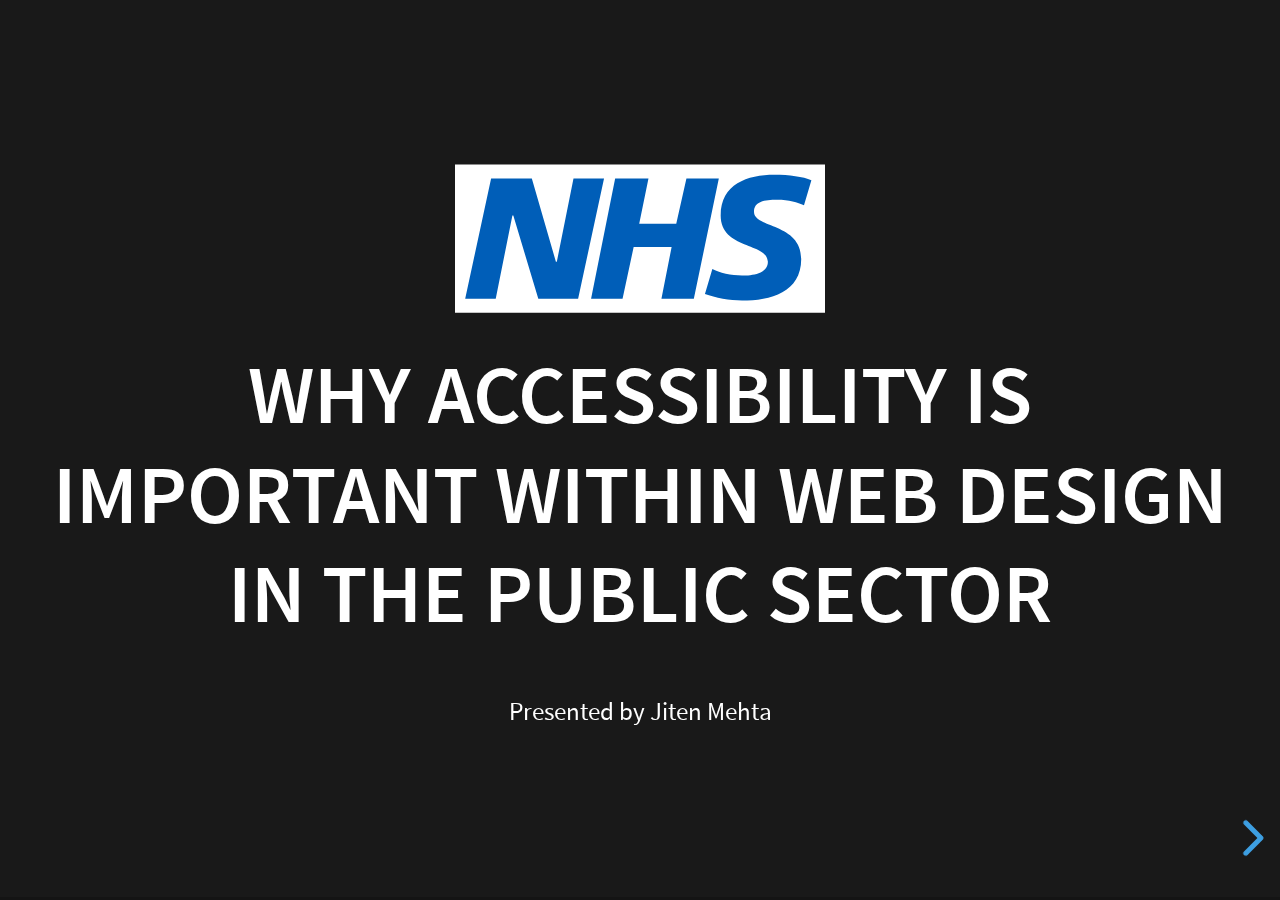
==== commit 6b9b8f9e: "Completed section 5. All sections completed." ====
--- a/index.html
+++ b/index.html
@@ -4,28 +4,503 @@
 		<meta charset="utf-8">
 		<meta name="viewport" content="width=device-width, initial-scale=1.0, maximum-scale=1.0, user-scalable=no">
 
-		<title>reveal.js</title>
+		<title>NHS Web Accessibilty Presentation - Jiten Mehta</title>
 
 		<link rel="stylesheet" href="dist/reset.css">
 		<link rel="stylesheet" href="dist/reveal.css">
 		<link rel="stylesheet" href="dist/theme/black.css" id="theme">
 
+		<!-- cusomtized stylesheet by jiten mehta-->
+		<link rel="stylesheet" href="css\customize.css">
+
 		<!-- Theme used for syntax highlighted code -->
 		<link rel="stylesheet" href="plugin/highlight/monokai.css" id="highlight-theme">
+
+		<!-- Appearence plugin stylesheets -->
+		<link rel="stylesheet" href="https://cdnjs.cloudflare.com/ajax/libs/animate.css/4.0.0/animate.min.css">
+		<link rel="stylesheet" href="plugin\appearance\plugin\appearance\appearance.css">
+
+
+
 	</head>
 	<body>
+
+	<!-- nhs svg logo -->
+	<svg xmlns="http://www.w3.org/2000/svg" role="presentation" focusable="false" style = 'display:none;'>
+		<symbol id = 'nhsuk-logo'  viewBox="0 0 40 16">
+			<path fill="#fff" d="M0 0h40v16H0z"></path>
+			<path fill="#005eb8" d="M3.9 1.5h4.4l2.6 9h.1l1.8-9h3.3l-2.8 13H9l-2.7-9h-.1l-1.8 9H1.1M17.3 1.5h3.6l-1 4.9h4L25 1.5h3.5l-2.7 13h-3.5l1.1-5.6h-4.1l-1.2 5.6h-3.4M37.7 4.4c-.7-.3-1.6-.6-2.9-.6-1.4 0-2.5.2-2.5 1.3 0 1.8 5.1 1.2 5.1 5.1 0 3.6-3.3 4.5-6.4 4.5-1.3 0-2.9-.3-4-.7l.8-2.7c.7.4 2.1.7 3.2.7s2.8-.2 2.8-1.5c0-2.1-5.1-1.3-5.1-5 0-3.4 2.9-4.4 5.8-4.4 1.6 0 3.1.2 4 .6"></path>
+		</symbol>
+	</svg>
+	<!-- // nhs svg logo -->
+
+	<!-- switch icon -->
+	<svg xmlns="http://www.w3.org/2000/svg" role='assistive-tech-switch-control' focusable="false" style='display:none'>
+		<symbol id = 'switch-control' viewBox="0 0 512 512">
+			<path fill = '#005eb8' d="M376.5 120.5h-241C60.785 120.5 0 181.285 0 256s60.785 135.5 135.5 135.5h241c74.715 0 135.5-60.785 135.5-135.5s-60.785-135.5-135.5-135.5zm0 241C318.327 361.5 271 314.174 271 256c0-58.172 47.327-105.5 105.5-105.5S482 197.828 482 256c0 58.174-47.327 105.5-105.5 105.5z"/>
+		</symbol>
+	</svg>
+
+	<!-- // switch icon -->
+
+	<!-- speaker icon -->
+	<svg xmlns="http://www.w3.org/2000/svg" role='assistive-tech-screen-reader' focusable="false" style='display:none'>
+		<symbol id = 'screen-reader' viewBox="0 0 480 480">
+			<path fill = '#005eb8' d="M278.944 17.577c-5.568-2.656-12.128-1.952-16.928 1.92L106.368 144.009H32c-17.632 0-32 14.368-32 32v128c0 17.664 14.368 32 32 32h74.368l155.616 124.512A16.158 16.158 0 00272 464.009c2.368 0 4.736-.544 6.944-1.6a15.968 15.968 0 009.056-14.4v-416a16.05 16.05 0 00-9.056-14.432zm90.048 109.28c-6.304-6.208-16.416-6.112-22.624.128-6.208 6.304-6.144 16.416.128 22.656C370.688 173.513 384 205.609 384 240.009s-13.312 66.496-37.504 90.368c-6.272 6.176-6.336 16.32-.128 22.624a15.943 15.943 0 0011.36 4.736c4.064 0 8.128-1.536 11.264-4.64C399.328 323.241 416 283.049 416 240.009s-16.672-83.232-47.008-113.152z"/>
+			<path fill = '#005eb8' d="M414.144 81.769c-6.304-6.24-16.416-6.176-22.656.096-6.208 6.272-6.144 16.416.096 22.624C427.968 140.553 448 188.681 448 240.009s-20.032 99.424-56.416 135.488c-6.24 6.24-6.304 16.384-.096 22.656 3.168 3.136 7.264 4.704 11.36 4.704 4.064 0 8.16-1.536 11.296-4.64C456.64 356.137 480 299.945 480 240.009s-23.36-116.128-65.856-158.24z"/>
+		</symbol>
+	</svg>
+	<!-- // speaker icon -->
+
+	<!-- keyboard icon -->
+	<svg xmlns="http://www.w3.org/2000/svg" role='assistive-tech-keyboard' focusable="false" style='display:none'>
+		<symbol id = 'keyboard' viewBox="0 0 480 480"> 
+			<path fill = '#005eb8' d="M482 201H300.268C317.865 182.888 335 156.009 335 120c0-35.445 8.214-46.562 15.371-52.287C361.361 58.921 381.602 55 416 55c8.284 0 15-6.716 15-15s-6.716-15-15-15c-42.803 0-67.247 5.588-84.371 19.287C308.027 63.169 305 94.668 305 120c0 46.583-41.523 74.289-52.895 81H30c-16.542 0-30 13.458-30 30v226c0 16.542 13.458 30 30 30h452c16.542 0 30-13.458 30-30V231c0-16.542-13.458-30-30-30zm-162 64h16c8.284 0 15 6.716 15 15s-6.716 15-15 15h-16c-8.284 0-15-6.716-15-15s6.716-15 15-15zm-40 64h16c8.284 0 15 6.716 15 15s-6.716 15-15 15h-16c-8.284 0-15-6.716-15-15s6.716-15 15-15zm-40-64h16c8.284 0 15 6.716 15 15s-6.716 15-15 15h-16c-8.284 0-15-6.716-15-15s6.716-15 15-15zm-24 64c8.284 0 15 6.716 15 15s-6.716 15-15 15h-16c-8.284 0-15-6.716-15-15s6.716-15 15-15zm-56-64h16c8.284 0 15 6.716 15 15s-6.716 15-15 15h-16c-8.284 0-15-6.716-15-15s6.716-15 15-15zm-80 0h16c8.284 0 15 6.716 15 15s-6.716 15-15 15H80c-8.284 0-15-6.716-15-15s6.716-15 15-15zm16 158H80c-8.284 0-15-6.716-15-15s6.716-15 15-15h16c8.284 0 15 6.716 15 15s-6.716 15-15 15zm24-64c-8.284 0-15-6.716-15-15s6.716-15 15-15h16c8.284 0 15 6.716 15 15s-6.716 15-15 15zm232 64H160c-8.284 0-15-6.716-15-15s6.716-15 15-15h192c8.284 0 15 6.716 15 15s-6.716 15-15 15zm24-64h-16c-8.284 0-15-6.716-15-15s6.716-15 15-15h16c8.284 0 15 6.716 15 15s-6.716 15-15 15zm9-79c0-8.284 6.716-15 15-15h16c8.284 0 15 6.716 15 15s-6.716 15-15 15h-16c-8.284 0-15-6.716-15-15zm47 143h-16c-8.284 0-15-6.716-15-15s6.716-15 15-15h16c8.284 0 15 6.716 15 15s-6.716 15-15 15z"/>
+		</symbol>
+	</svg>
+	<!-- // keyboard icon -->
+
+	<!-- colour contrast icon -->
+	<svg  xmlns="http://www.w3.org/2000/svg" role='assistive-tech-colur-contrast' focusable="false" style='display:none'>
+		<symbol id = 'colour-contrast' viewBox="0 -9 388.09 388">
+			<path fill = '#007f3b' d="M194.86 10.637c101.03 0 183.23 78.258 183.23 174.441 0 96.18-82.2 174.438-183.23 174.438h-1.051V10.636zm0 0" fill="#00acea"/>
+			<path d="M193.809 359.516v.59C93.449 360.105 10 281.585 10 185.077c0-96.511 83.45-175.03 183.809-175.03v.59c-100.547.539-182.18 78.59-182.18 174.441 0 95.848 81.633 173.899 182.18 174.438zm0 0" fill="#fedb41"/>
+			<path fill = '#005eb8' d="M193.809 10.637v348.879c-100.547-.54-182.18-78.59-182.18-174.438 0-95.851 81.633-173.902 182.18-174.441zm0 0" fill="#fedb41"/>
+			<path fill = '#fff' d="M57.387 316.04a197.25 197.25 0 00136.422 54.065c1.175 0 2.336-.21 3.437-.617 105.45-1.226 190.844-83.472 190.844-184.41C388.09 84.137 302.695 1.891 197.246.664a10.014 10.014 0 00-3.437-.617 197.253 197.253 0 00-136.422 54.07C20.383 89.223 0 135.734 0 185.078c0 49.34 20.383 95.852 57.387 130.961zM368.14 185.077c0 87.82-73.282 159.785-164.282 164.223V20.85c91 4.438 164.282 76.403 164.282 164.227zM71.176 68.625A177.833 177.833 0 01183.859 20.32v329.516a177.858 177.858 0 01-112.683-48.309c-32.985-31.293-51.153-72.652-51.153-116.449 0-43.8 18.168-85.16 51.153-116.453zm0 0" fill="#083863"/>
+		</symbol>
+	</svg>
+	<!-- // colour contrast icon -->
+
+	<!-- check icon -->
+	<svg xmlns="http://www.w3.org/2000/svg" role='correct-HTML-semantic' focusable="false" style='display:none'>
+		<symbol id = 'check-icon' viewBox="0 0 426.667 426.667">
+		<path d="M421.876 56.307c-6.548-6.78-17.352-6.968-24.132-.42-.142.137-.282.277-.42.42L119.257 334.375l-90.334-90.334c-6.78-6.548-17.584-6.36-24.132.42-6.388 6.614-6.388 17.099 0 23.713l102.4 102.4c6.665 6.663 17.468 6.663 24.132 0L421.456 80.44c6.78-6.549 6.968-17.353.42-24.133z"/>
+		</symbol>
+	</svg>
+		
+	<!-- // check icon -->
+
+	<!-- cross icon -->
+	<svg xmlns="http://www.w3.org/2000/svg" role='cross-HTML-semantic' focusable="false" style='display:none'>
+		<symbol id = 'cross-icon' viewBox="0 0 512.001 512.001">
+		<path d="M284.286 256.002L506.143 34.144c7.811-7.811 7.811-20.475 0-28.285-7.811-7.81-20.475-7.811-28.285 0L256 227.717 34.143 5.859c-7.811-7.811-20.475-7.811-28.285 0-7.81 7.811-7.811 20.475 0 28.285l221.857 221.857L5.858 477.859c-7.811 7.811-7.811 20.475 0 28.285a19.938 19.938 0 0014.143 5.857 19.94 19.94 0 0014.143-5.857L256 284.287l221.857 221.857c3.905 3.905 9.024 5.857 14.143 5.857s10.237-1.952 14.143-5.857c7.811-7.811 7.811-20.475 0-28.285L284.286 256.002z"/>
+		</symbol>
+	</svg>
+	
+	<!-- // cross icon -->
+
+	<!-- eye icon -->
+	<svg xmlns="http://www.w3.org/2000/svg" role='eye-icon-wcag' focusable="false" style='display:none'>
+		<symbol id = 'eye-icon' viewBox="0 0 512 512">
+			<path fill = '#005eb8' d="M508.177 245.995C503.607 240.897 393.682 121 256 121S8.394 240.897 3.823 245.995a15.002 15.002 0 000 20.01C8.394 271.103 118.32 391 256 391s247.606-119.897 252.177-124.995a15.004 15.004 0 000-20.01zM256 361c-57.891 0-105-47.109-105-105s47.109-105 105-105 105 47.109 105 105-47.109 105-105 105z"/>
+			<path fill = '#005eb8' d="M271 226c0-15.09 7.491-28.365 18.887-36.53C279.661 184.235 268.255 181 256 181c-41.353 0-75 33.647-75 75s33.647 75 75 75c37.024 0 67.668-27.034 73.722-62.358C299.516 278.367 271 255.522 271 226z"/>
+		</symbol>
+	</svg>
+	<!-- // eye icon -->
+
+	<!-- brain icon -->
+	<svg xmlns="http://www.w3.org/2000/svg" role='brain-icon-wcag' focusable="false" style='display:none'>
+		<symbol id = 'brain-icon' viewBox="0 0 512 512">		
+			<path fill = '#005eb8' d="M306 83c-5.52 0-10 4.48-10 10s4.48 10 10 10 10-4.48 10-10-4.48-10-10-10zM206 83c-5.52 0-10 4.48-10 10s4.48 10 10 10 10-4.48 10-10-4.48-10-10-10z"/>
+			<path fill = '#005eb8' d="M473.123 298.882C481.706 286 486 269.927 486 256c0-20.996-9.327-40.503-25.332-53.731C464.21 193.805 466 185.002 466 176c0-27.855-16.256-53.803-40.425-65.92 3.667-30.414-16.151-58.292-45.52-65.403C368.56 18.104 342.975 0 316 0c-25.11 0-47.631 14.646-60 36.016C243.63 14.646 221.109 0 196 0c-26.977 0-52.562 18.104-64.055 44.678-29.545 7.156-49.177 35.173-45.52 65.402C62.257 122.196 46 148.145 46 176c0 9.002 1.79 17.805 5.332 26.269C35.327 215.498 26 235.004 26 256c0 14 4.33 30.052 12.877 42.881C30.525 310.671 26 324.644 26 339c0 18.616 7.548 36.35 20.899 49.518C40.035 430.01 73.125 472 116 472c.31 0 .615-.005.914-.014C131.129 496.508 157.515 512 186 512c29.688 0 56.216-17.82 70-43.494C269.784 494.18 296.312 512 326 512c28.485 0 54.871-15.492 69.086-40.014.3.009.604.014.914.014 37.944 0 70-33.43 70-73 0-3.369-.296-6.834-.899-10.482C478.452 375.35 486 357.617 486 339c0-14.356-4.525-28.329-12.877-40.118zM246 151.381A39.741 39.741 0 00226 146c-5.523 0-10 4.477-10 10s4.477 10 10 10c11.028 0 20 8.972 20 20v190.169C231.329 359.528 209.877 349 186 349c-5.523 0-10 4.477-10 10s4.477 10 10 10c33.084 0 60 26.916 60 60 0 34.149-27.477 63-60 63-23.152 0-44.465-13.691-54.299-34.88a10.005 10.005 0 00-10.2-5.726c-.707.081-1.41.175-2.113.271-28.46 3.892-60.51-28.335-51.834-64.387a9.999 9.999 0 00-3.326-10.025C52.644 367.614 46 353.671 46 339c0-9.071 2.565-17.948 7.338-25.732C65.332 323.098 80.251 329 96 329c5.523 0 10-4.477 10-10s-4.477-10-10-10c-27.139 0-50-24.77-50-53 0-17.125 8.729-32.879 23.352-42.142a10 10 0 003.347-13.38C68.254 192.639 66 184.403 66 176c0-26.99 22.002-53 50-53 26.636 0 50 24.767 50 53 0 5.523 4.477 10 10 10s10-4.477 10-10c0-39.57-32.056-73-70-73-3.348 0-6.678.271-9.975.784-.005-.263-.025-.519-.025-.784 0-22.317 18.117-40 40-40 10.682 0 20.73 4.161 28.292 11.715 3.907 3.903 10.238 3.899 14.142-.007 3.903-3.908 3.9-10.239-.007-14.142-9.123-9.113-20.662-14.925-33.167-16.851C164.079 30.624 178.744 20 196 20c26.636 0 50 24.766 50 53v78.381zM416 329c15.75 0 30.669-5.903 42.663-15.729C463.435 321.054 466 329.93 466 339c0 14.671-6.644 28.614-18.227 38.253a9.997 9.997 0 00-3.326 10.025c1.06 4.403 1.553 8.128 1.553 11.721 0 31.04-28.075 56.126-53.387 52.666a92.449 92.449 0 00-2.114-.271 9.993 9.993 0 00-10.199 5.726C370.466 478.309 349.151 492 326 492c-32.523 0-60-28.851-60-63 0-33.084 26.916-60 60-60 5.522 0 10-4.477 10-10s-4.478-10-10-10c-23.877 0-45.329 10.528-60 27.169V186c0-11.028 8.972-20 20-20 5.522 0 10-4.477 10-10s-4.478-10-10-10a39.741 39.741 0 00-20 5.381V73c0-28.234 23.364-53 50-53 17.256 0 31.92 10.624 40.739 23.714-12.504 1.926-24.042 7.738-33.166 16.851-3.908 3.903-3.912 10.234-.009 14.142 3.903 3.908 10.236 3.911 14.142.008C345.271 67.161 355.318 63 366 63c21.993 0 40 17.787 40 40 0 .264-.02.521-.025.784A64.843 64.843 0 00396 103c-37.944 0-70 33.43-70 73 0 5.523 4.478 10 10 10s10-4.477 10-10c0-28.233 23.364-53 50-53 27.982 0 50 25.997 50 53 0 8.403-2.254 16.639-6.699 24.478a10 10 0 003.348 13.38C457.271 223.121 466 238.875 466 256c0 28.331-22.941 53-50 53-5.522 0-10 4.477-10 10s4.478 10 10 10z"/>
+			<path fill = '#005eb8' d="M223.453 214.053c-3.682-4.116-10.003-4.468-14.12-.786C177.265 241.952 126 219.027 126 176c0-5.523-4.477-10-10-10s-10 4.477-10 10c0 34.715 25.407 63.595 58.6 69.057C160.75 257.185 149.386 266 136 266c-5.523 0-10 4.477-10 10s4.477 10 10 10c24.357 0 44.69-17.51 49.102-40.602a69.883 69.883 0 0037.565-17.225c4.116-3.682 4.468-10.004.786-14.12zM116 389c-5.523 0-10 4.477-10 10s4.477 10 10 10c26.636 0 50 24.767 50 53 0 5.523 4.477 10 10 10s10-4.477 10-10c0-39.57-32.056-73-70-73zM196 309c-33.886 0-62.98 18.585-78.3 45.608-2.723 4.805-1.036 10.908 3.768 13.631 4.805 2.723 10.907 1.037 13.631-3.768C147.034 343.415 169.68 329 196 329c5.523 0 10-4.477 10-10s-4.477-10-10-10zM376 266c-13.386 0-24.75-8.815-28.6-20.943C380.593 239.595 406 210.715 406 176c0-5.523-4.478-10-10-10s-10 4.477-10 10c0 27.57-22.43 50-50 50a49.934 49.934 0 01-33.333-12.733c-4.115-3.682-10.438-3.331-14.12.786-3.683 4.116-3.33 10.438.786 14.12a69.886 69.886 0 0037.565 17.225C331.31 268.49 351.643 286 376 286c5.522 0 10-4.477 10-10s-4.478-10-10-10zM396 389c-37.944 0-70 33.43-70 73 0 5.523 4.478 10 10 10s10-4.477 10-10c0-28.233 23.364-53 50-53 5.522 0 10-4.477 10-10s-4.478-10-10-10zM394.3 354.609C379.018 327.65 349.964 309 316 309c-5.522 0-10 4.477-10 10s4.478 10 10 10c26.301 0 48.964 14.411 60.899 35.471 2.727 4.811 8.834 6.489 13.631 3.769 4.805-2.723 6.492-8.826 3.77-13.631z"/>
+		</symbol>
+	</svg>
+	<!-- // brain icon -->	
+
+	<!-- robust icon -->
+	<svg xmlns="http://www.w3.org/2000/svg" role='robust-wcag' focusable="false" style='display:none'>
+		<symbol id = 'robust-icon' viewBox="0 0 396 396">			
+		    <path fill = '#005eb8' d="M390 190.762h-47.635v-48.824a7.5 7.5 0 00-7.5-7.5h-16.932V46.346c0-5.523-4.478-10-10-10H10c-5.523 0-10 4.477-10 10v191.182c0 5.523 4.477 10 10 10h103.467c-1.99 11.434-6.269 30.326-14.881 49.079a10 10 0 009.088 14.174h70.528v26.272a7.5 7.5 0 007.5 7.5h107.975v9.101a6 6 0 006 6H390a6 6 0 006-6V196.762a6 6 0 00-6-6zm-211.798-48.824v85.591H20V56.346h277.934v78.091H185.702a7.501 7.501 0 00-7.5 7.501zm115.475 187.615H193.202v-8.709h59.583v.704c0 4.143 3.357 7.5 7.5 7.5s7.5-3.357 7.5-7.5v-.704h25.892v8.709zm0-132.791v109.082H193.202V149.438h134.163v41.324h-27.688a6 6 0 00-6 6zM384 347.654h-78.323v-7.065h33.162v.597a6 6 0 1012 0v-.597H384v7.065zm0-19.066h-78.323V221.827H384v106.761zm0-118.761h-78.323v-7.065H384v7.065z"/>
+		</symbol>
+	</svg>
+	<!-- // robust icon -->		
+
+	<!-- phone icon -->
+	<svg xmlns="http://www.w3.org/2000/svg" role='responsive design-phone' focusable="false" style='display:none'>
+		<symbol id = 'phone-icon' viewBox="0 0 387.2 387.2">
+			<path fill = '#005eb8' d="M304.8 10.84v-.04A36.64 36.64 0 00278.84 0H108.32C88.067.066 71.666 16.467 71.6 36.72v313.72a36.64 36.64 0 0010.8 25.96 36.642 36.642 0 0025.92 10.8h170.56a36.642 36.642 0 0025.92-10.8 36.642 36.642 0 0010.8-25.92V36.76a36.642 36.642 0 00-10.8-25.92zM193.6 362.28c-5.479 0-9.92-4.441-9.92-9.92s4.441-9.92 9.92-9.92 9.92 4.441 9.92 9.92-4.441 9.92-9.92 9.92zM286.44 300c0 13.255-10.745 24-24 24H124.72c-13.255 0-24-10.745-24-24V66.2c0-13.255 10.745-24 24-24h137.76c13.255 0 24 10.745 24 24l-.04 233.8z"/>
+		</symbol>
+	</svg>
+	<!-- // phone icon -->		
+	
+	<!-- tablet icon -->
+	<svg height="512" width="512" xmlns="http://www.w3.org/2000/svg" role='responsive design-tablet' focusable="false" style='display:none'>
+		<symbol id = 'tablet-icon' viewBox="0 0 512 512">
+			<circle fill = '#005eb8' cx="286" cy="474.5" r="7.5"/>
+			<circle fill = '#005eb8' cx="316" cy="474.5" r="7.5"/>
+			<path fill = '#005eb8' d="M256 467h-60c-4.142 0-7.5 3.357-7.5 7.5s3.358 7.5 7.5 7.5h60c4.142 0 7.5-3.357 7.5-7.5s-3.358-7.5-7.5-7.5z"/>
+			<path fill = '#005eb8' d="M421 0H91C70.322 0 53.5 16.822 53.5 37.5v437c0 20.678 16.822 37.5 37.5 37.5h330c20.678 0 37.5-16.822 37.5-37.5v-437C458.5 16.822 441.678 0 421 0zm22.5 474.5c0 12.406-10.093 22.5-22.5 22.5H91c-12.407 0-22.5-10.094-22.5-22.5v-437C68.5 25.094 78.593 15 91 15h330c12.407 0 22.5 10.094 22.5 22.5z"/>
+			<path fill = '#005eb8' d="M256 75c12.407 0 22.5-10.094 22.5-22.5S268.407 30 256 30s-22.5 10.094-22.5 22.5S243.593 75 256 75zm0-30c4.136 0 7.5 3.364 7.5 7.5S260.136 60 256 60s-7.5-3.364-7.5-7.5 3.364-7.5 7.5-7.5z"/>
+			<path fill = '#005eb8' d="M421 60H304.633c-1.988 0-3.896.79-5.302 2.195-10.516 10.511-16.843 16.818-16.843 16.818C275.397 86.099 265.99 90 256 90c-9.983 0-19.405-3.905-26.517-10.984l-16.82-16.819A7.495 7.495 0 00207.36 60H91a7.5 7.5 0 00-7.5 7.5V241c0 4.143 3.358 7.5 7.5 7.5s7.5-3.357 7.5-7.5V75h105.754l14.635 14.635C228.844 99.543 242.023 105 256 105c13.994 0 27.167-5.46 37.09-15.375.425-.419 14.648-14.625 14.648-14.625H413.5v362h-315V271c0-4.143-3.358-7.5-7.5-7.5s-7.5 3.357-7.5 7.5v173.5A7.5 7.5 0 0091 452h330a7.5 7.5 0 007.5-7.5v-377A7.5 7.5 0 00421 60z"/>
+		</symbol>
+	</svg>
+	<!-- // tablet icon -->		
+
+	<!-- laptop icon -->
+	<svg xmlns="http://www.w3.org/2000/svg" role='responsive design-laptop' focusable="false" style='display:none'>
+		<symbol id = 'laptop-icon' viewBox="0 0 512 512">
+			<path fill = '#005eb8' d="M39.822 59.733v295.822h432.355V59.733H39.822zm392.533 238.933H79.644V99.555h352.711v199.111zM312.889 384v28.444H199.111V384H0v11.378c0 31.289 25.6 56.889 56.889 56.889h398.222c31.289 0 56.889-25.6 56.889-56.889V384H312.889z"/>
+		</symbol>
+	</svg>
+	
+	<!-- // laptop icon -->			
+
+	<!-- Desktop icon -->
+	<svg xmlns="http://www.w3.org/2000/svg" role='responsive design-desktop' focusable="false" style='display:none'>
+		<symbol id = 'desktop-icon' viewBox="0 0 512 512">
+			<path fill = '#005eb8' d="M471.948 18.357H40.052C17.596 18.357 0 35.953 0 58.409v308.402c0 22.456 17.596 40.052 40.052 40.052h431.896c22.456 0 40.052-17.596 40.052-40.052V58.409c0-22.456-17.596-40.052-40.052-40.052zm0 348.454H40.052l-.307-308.375s.094-.027.307-.027h431.896v308.402z"/>
+			<path fill = '#005eb8' d="M235.64 386.837h40.052v86.78H235.64z"/>
+			<path fill = '#005eb8' d="M328.428 453.591H182.905c-11.061 0-20.026 8.965-20.026 20.026s8.965 20.026 20.026 20.026h145.523c11.061 0 20.026-8.965 20.026-20.026s-8.965-20.026-20.026-20.026zM20.026 264.678h471.28v40.052H20.026z"/>
+		</symbol>
+	</svg>
+	<!-- // Desktop icon -->			
+	
+	<!-- conference icon -->
+	<svg xmlns="http://www.w3.org/2000/svg" role='responsive design-conference' focusable="false" style='display:none'>
+		<symbol id = 'conference-icon' viewBox="0 0 512 512">
+			<path fill = '#005eb8' d="M512 391V61H0v330h141v30h-40v30h310v-30h-40v-30h141zm-171 30H171v-30h170v30zM30 361V91h452v270H30z"/>
+		</symbol>
+	</svg>
+	
+	<!-- // conference icon -->			
+		
+
+
 		<div class="reveal">
 			<div class="slides">
-				<section>Slide 1</section>
-				<section>Slide 2</section>
-				<section>Slide 3
-					<section>Slide 3</section>
-					<section>Slide 3</section>
-					<section>Slide 3</section>
+
+				<!-- Section 1 - Intro -->
+				<section class = 'section-slides'>
+						<div class = 'flex-container'>
+							<div>
+								<svg class = 'slide-image'> <use xlink:href ='#nhsuk-logo'> </use>  </svg>
+							</div>
+							<h2>why accessibility is important within web design in the public sector</h2>
+							<p>Presented by Jiten Mehta</p>
+					  </div>
 				</section>
-				<section>Slide 4</section>
-				<section>Slide 5</section>
-				<section>Slide 6</section>
+				<!-- // Section 1 - Intro -->
+
+
+				<!-- Section 2 - Assistive Tech -->
+
+				<section class = 'section-slides'>
+					<section class = 'section-slides'>
+						<div class = 'flex-container'>
+						 <h2>What is web accessibility?</h2>
+						</div>
+					</section>				
+
+					<section class = 'section-slides'>
+						<div class = 'flex-container'>
+							<h2>assistive technology</h2>
+						   </div>
+						<div class = 'image-container'>
+							<svg class = 'animated flipInX  slide-image'> <use xlink:href ='#switch-control'> </use>  </svg>
+							<svg class = 'animated flipInX  slide-image'> <use xlink:href ='#screen-reader'> </use>  </svg>
+							<svg class = 'animated flipInX  slide-image'> <use xlink:href ='#keyboard'> </use>  </svg>
+							<svg class = 'animated flipInX  slide-image'> <use xlink:href ='#colour-contrast'> </use>  </svg>
+						</div>
+					</section>
+				</section>
+				<!-- // Section 2 - Assistive Tech -->
+
+
+				<!-- Section 3 - Semantic HTML -->	
+
+				<section class = 'section-slides'>
+				  <section>	
+					 <div class = 'flex-container'>
+						<h2>Semantic HTML</h2>
+					 </div>
+				  </section>
+				  <section class = 'section-slides semantic-html'>
+					<div class = 'flex-container'>
+						<svg class = 'slide-image'> <use xlink:href ='#cross-icon'> </use>  </svg>
+						<h3>Wrong HTML Semantics</h3>
+					</div>
+<pre>
+<code data-line-numbers="1|4|15|16|32|39">  <div class="header">
+    <div class="container">
+      <h1>My Accessible Blog</h1>
+      <div class="nav">
+        <ul>
+          <a href="#"><li>Home</li></a>
+          <a href="#"><li>About</li></a>
+          <a href="#"><li>Contact</li></a>
+        </ul>
+      </div>
+    </div>
+  </div>
+  <div class="container">
+    <div class="row">
+      <div class="main">
+        <div class="post">
+          <h2>Your First Powerlifting Meet</h2>
+          <h3>Keep Calm and Bring Snacks</h3>
+          <p>Jelly-o wafer chupa chups caramels sweet roll sugar plum candy canes fruitcake marshmallow. Brownie cheesecake donut candy topping chocolate cake brownie. Candy sweet roll gummi bears cupcake gummi bears candy...</p>
+        </div>
+        <div class="post">
+          <h2>Girl Develop It</h2>
+          <h3>Teaching Women to Code Since 2010!</h3>
+          <p>Croissant cotton candy biscuit topping pudding sesame snaps jelly-o soufflé carrot cake. Gummies candy gingerbread dessert apple pie tootsie roll candy macaroon. Liquorice tootsie roll dragée liquorice sweet bear claw lollipop apple pie. Oat cake gummi bears lemon drops cheesecake jelly beans chupa chups chocolate cake carrot cake jelly...</p>
+        </div>
+        <div class="post">
+          <h2>How Many Dogs Should You Adopt?</h2>
+          <h3>Hint: You Can't Have Too Many</h3>
+          <p>Chupa chups jujubes croissant. Muffin gingerbread cupcake jelly beans. Jelly-o topping gummi bears sesame snaps brownie gummi bears pudding sesame snaps cupcake. Gingerbread apple pie lollipop toffee lemon drops wafer danish...</p>
+        </div>
+      </div>
+      <div class="sidebar">
+        <h2>Newsletter</h2>
+        <p>I post about something I love every week! Stay up to date by joining my mailing list!
+        <div class="button">Sign Up Today!</div>
+      </div>
+    </div>
+  </div>
+  <div class="footer">
+    <div class="container">
+      <p>Find me on social media or contact me via email!</p>
+    </div>
+  </div>
+</code>
+</pre>
+				  </section>
+				  
+				  <section class = 'section-slides semantic-html'>
+					<div class = 'flex-container'>
+						<svg class = 'slide-image'> <use xlink:href ='#check-icon'> </use>  </svg>
+						<h3>Correct HTML Semantics</h3>
+					</div>
+<pre>
+<code data-line-numbers="1|4|15|16|32|39"><header>
+	<div class="container">
+	  <h1>My Accessible Blog</h1>
+	  <nav>
+		<ul>
+		  <a href="#"><li>Home</li></a>
+		  <a href="#"><li>About</li></a>
+		  <a href="#"><li>Contact</li></a>
+		</ul>
+	  </nav>
+	</div>
+  </header>
+  <div class="container">
+	<div class="row">
+	  <main>
+		<article>
+		  <h2>Your First Powerlifting Meet</h2>
+		  <h3>Keep Calm and Bring Snacks</h3>
+		  <p>Jelly-o wafer chupa chups caramels sweet roll sugar plum candy canes fruitcake marshmallow. Brownie cheesecake donut candy topping chocolate cake brownie. Candy sweet roll gummi bears cupcake gummi bears candy...</p>
+	  </article>
+	  <article>
+		  <h2>Girl Develop It</h2>
+		  <h3>Teaching Women to Code Since 2010!</h3>
+		  <p>Croissant cotton candy biscuit topping pudding sesame snaps jelly-o soufflé carrot cake. Gummies candy gingerbread dessert apple pie tootsie roll candy macaroon. Liquorice tootsie roll dragée liquorice sweet bear claw lollipop apple pie. Oat cake gummi bears lemon drops cheesecake jelly beans chupa chups chocolate cake carrot cake jelly...</p>
+	  </article>
+	  <article>
+		  <h2>How Many Dogs Should You Adopt?</h2>
+		  <h3>Hint: You Can't Have Too Many</h3>
+		  <p>Chupa chups jujubes croissant. Muffin gingerbread cupcake jelly beans. Jelly-o topping gummi bears sesame snaps brownie gummi bears pudding sesame snaps cupcake. Gingerbread apple pie lollipop toffee lemon drops wafer danish...</p>
+		</article>
+	  </main>
+	  <aside class="sidebar">
+		<h2>Newsletter</h2>
+		<p>I post about something I love every week! Stay up to date by joining my mailing list!
+		<div class="button">Sign Up Today!</div>
+	  </aside>
+	</div>
+  </div>
+  <footer>
+	<div class="container">
+	  <p>Find me on social media or contact me via email!</p>
+	</div>
+  </footer>
+</code>
+</pre>
+					
+				  </section>
+
+				  <section class = 'section-slides semantic-html'>
+					<div class = 'flex-container'>
+						<h3>WAI-ARIA Roles</h3>
+					</div>
+<pre>
+<code data-line-numbers="1|4|15|32|39"><header role = 'banner'>
+	<div class="container">
+	  <h1>My Accessible Blog</h1>
+	  <nav role = 'navigation'>
+		<ul>
+		  <a href="#"><li>Home</li></a>
+		  <a href="#"><li>About</li></a>
+		  <a href="#"><li>Contact</li></a>
+		</ul>
+	  </nav>
+	</div>
+  </header>
+  <div class="container">
+	<div class="row">
+	  <main role = 'main'>
+		<article>
+		  <h2>Your First Powerlifting Meet</h2>
+		  <h3>Keep Calm and Bring Snacks</h3>
+		  <p>Jelly-o wafer chupa chups caramels sweet roll sugar plum candy canes fruitcake marshmallow. Brownie cheesecake donut candy topping chocolate cake brownie. Candy sweet roll gummi bears cupcake gummi bears candy...</p>
+	  </article>
+	  <article>
+		  <h2>Girl Develop It</h2>
+		  <h3>Teaching Women to Code Since 2010!</h3>
+		  <p>Croissant cotton candy biscuit topping pudding sesame snaps jelly-o soufflé carrot cake. Gummies candy gingerbread dessert apple pie tootsie roll candy macaroon. Liquorice tootsie roll dragée liquorice sweet bear claw lollipop apple pie. Oat cake gummi bears lemon drops cheesecake jelly beans chupa chups chocolate cake carrot cake jelly...</p>
+	  </article>
+	  <article>
+		  <h2>How Many Dogs Should You Adopt?</h2>
+		  <h3>Hint: You Can't Have Too Many</h3>
+		  <p>Chupa chups jujubes croissant. Muffin gingerbread cupcake jelly beans. Jelly-o topping gummi bears sesame snaps brownie gummi bears pudding sesame snaps cupcake. Gingerbread apple pie lollipop toffee lemon drops wafer danish...</p>
+		</article>
+	  </main>
+	  <aside class="sidebar" role = 'complementary'>
+		<h2>Newsletter</h2>
+		<p>I post about something I love every week! Stay up to date by joining my mailing list!
+		<div class="button">Sign Up Today!</div>
+	  </aside>
+	</div>
+  </div>
+  <footer role = 'contentinfo'>
+	<div class="container">
+	  <p>Find me on social media or contact me via email!</p>
+	</div>
+  </footer>
+</code>
+</pre>
+					
+				  </section>
+
+				  
+				</section>
+				<!-- // Section 3 - Semantic HTML -->
+
+				
+				
+				<!-- Section 4 - WACG -->
+				<section class = 'section-slides'>
+						<section>
+							<div class = 'flex-container'>
+								<h2>WCAG</h2>
+							</div>
+						</section>
+						<section>
+							<div class = 'flex-container'>
+								<h3>WCAG 2.0 conformance levels</h3>
+							</div>
+							<div class = 'wcag-level-container'>
+								<div class = 'animated shrinkInBlur level'><h4>Level A</h4></div>
+								<div class = 'animated shrinkInBlur level'><h4>Level AA</h4></div>
+								<div class = 'animated shrinkInBlur level'><h4>Level AAA</h4></div>
+							</div>
+						</section>
+						<section>
+							<div class = 'flex-container'>
+								<h2>WCAG 2.0 principles</h2>
+								</div>
+							<div class = 'image-container'>
+								<svg class = 'animated flipInX  slide-image'> <use xlink:href ='#eye-icon'> </use>  </svg>
+								<svg class = 'animated flipInX  slide-image'> <use xlink:href ='#keyboard'> </use>  </svg>
+								<svg class = 'animated flipInX  slide-image'> <use xlink:href ='#brain-icon'> </use>  </svg>
+								<svg class = 'animated flipInX  slide-image'> <use xlink:href ='#robust-icon'> </use>  </svg>
+							</div>
+						</section>					
+				</section>
+
+				<!-- // Section 4 - WACG -->
+
+
+
+				<section>
+					<section>
+						<div class = 'flex-container'>
+							<h2>responsive design</h2>
+							</div>
+						<div class = 'image-container'>
+							<svg class = 'animated flipInX  slide-image'> <use xlink:href ='#phone-icon'> </use>  </svg>
+							<svg class = 'animated flipInX  slide-image'> <use xlink:href ='#tablet-icon'> </use>  </svg>
+							<svg class = 'animated flipInX  slide-image'> <use xlink:href ='#laptop-icon'> </use>  </svg>
+							<svg class = 'animated flipInX  slide-image'> <use xlink:href ='#desktop-icon'> </use>  </svg>
+							<svg class = 'animated flipInX  slide-image'> <use xlink:href ='#conference-icon'> </use>  </svg>
+						</div>
+					</section>
+
+					<section>
+						<div class = 'flex-container'>
+							<h2>css grid</h2>
+						</div>
+						<div class = 'image-container'>
+							<img src="img\css-grid.gif" alt="css-grid-gif" >
+						</div>
+						<p><a target="_blank" href = 'https://jitenmehta01.github.io/web-dashbaord-app/'><b>Click here to view project</b></a></p>
+					</section>
+
+					<section>
+						<div class = 'flex-container'>
+							<h2>Gestures and Touch</h2>
+						</div>
+						<pre>
+							<code data-line-numbers="2-5"><header role = 'banner'><script>
+const isTouchdevice = 'ontouchstart' in document.documentElement;
+if (isTouchdevice){
+	// touch dependent code goes here
+}
+</script>
+							</code>
+							</pre>
+					</section>
+
+				</section>
+				<section>
+					<section>
+						<div class = 'flex-container'>
+							<h2>Testing for Accessibility</h2>
+						</div>
+					</section>
+
+					<section class = 'manual-testing'>
+						<h2> Manual Testing </h2>
+						<ul>
+							<li class = 'animated bounceInLeft fast'>Tab through yourself to see if elements have focus</li>
+							<li class = 'animated bounceInLeft fast'>Use assistive technology like screen readers </li>
+							<li class = 'animated bounceInLeft fast'>User testing! Get other people to test web-page/app.</li>
+						</ul>
+					</section>
+
+					<section class = 'manual-testing'>
+						<h2> Browser Testing </h2>
+						<ul>
+							<li class = 'animated bounceInLeft fast' >Test colour blindness through the spectrum plugin</li>
+							<li class = 'animated bounceInLeft fast'>Chrome Accessibility Developer Tools.</li>
+						</ul>
+					</section>
+
+					<section class = 'manual-testing'>
+						<h2> Automatic Testing </h2>
+						<ul>
+							<li class = 'animated bounceInLeft fast'>Use task runner's like Gulp or Grunt</li>
+							<li class = 'animated bounceInLeft fast'>Professional usability testing</li>
+						</ul>
+					</section>
+				</section>	
+
+				<section class = 'manual-testing'>
+					<h2> Summary </h2>
+					<ul>
+						<li class = 'animated bounceInLeft fast'>Assistive technologies</li>
+						<li class = 'animated bounceInLeft fast'>Correct Semantic HTML</li>
+						<li class = 'animated bounceInLeft fast'>Abiding by the WCAG principles </li>
+						<li class = 'animated bounceInLeft fast'>Testing for accessibility </li>
+					</ul>
+				</section>	
+
+				<section class = 'manual-testing'>
+					<h2> THANK YOU</h2>
+				</section>	
 			</div>
 		</div>
 
@@ -33,6 +508,7 @@
 		<script src="plugin/notes/notes.js"></script>
 		<script src="plugin/markdown/markdown.js"></script>
 		<script src="plugin/highlight/highlight.js"></script>
+		<script src = 'plugin\appearance\plugin\appearance\appearance.js'></script>
 		<script>
 			// More info about initialization & config:
 			// - https://revealjs.com/initialization/
@@ -41,7 +517,7 @@
 				hash: true,
 
 				// Learn about plugins: https://revealjs.com/plugins/
-				plugins: [ RevealMarkdown, RevealHighlight, RevealNotes ]
+				plugins: [ RevealMarkdown, RevealHighlight, RevealNotes, Appearance ]
 			});
 		</script>
 	</body>
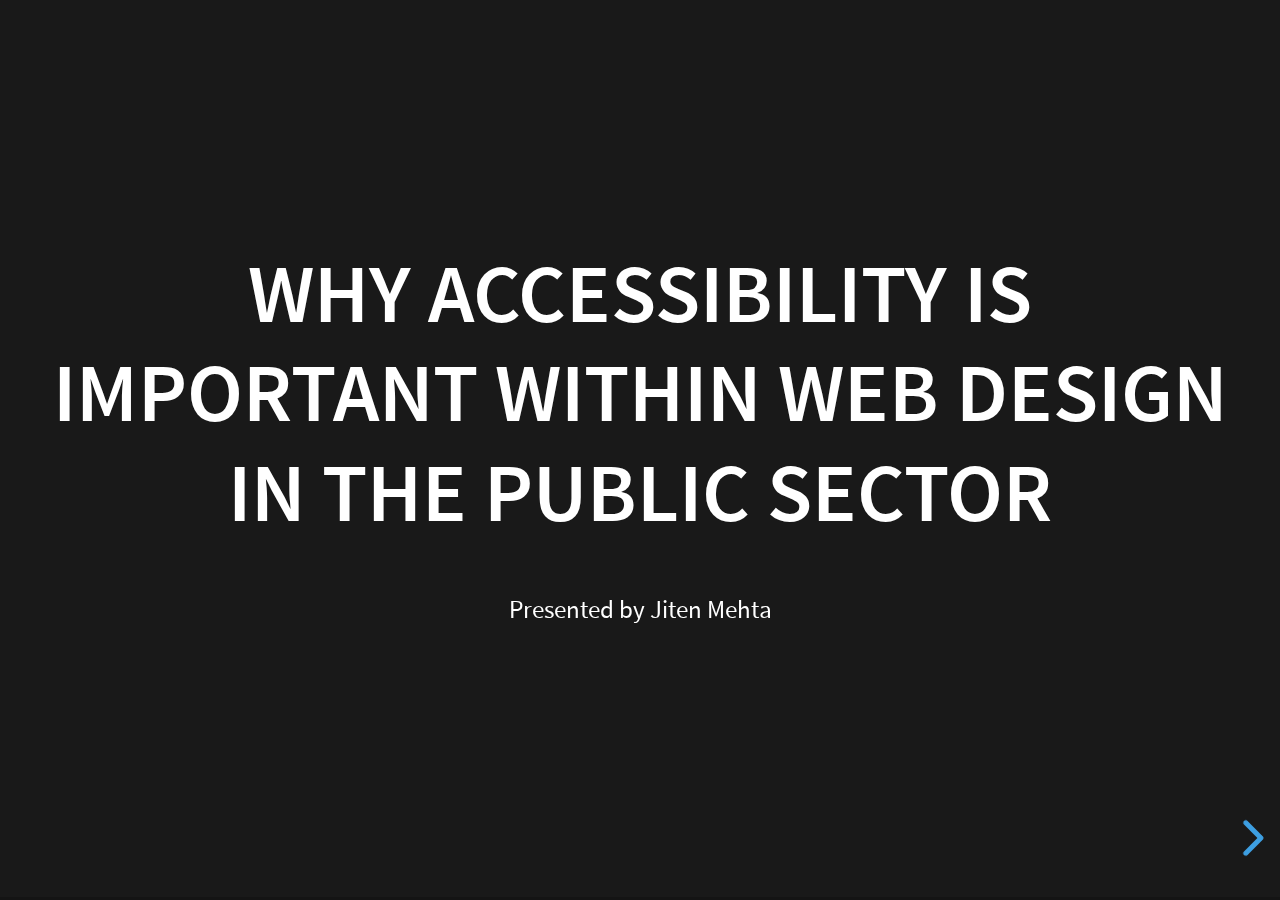
==== commit b8c129d0: "Deleted NHS logo" ====
--- a/index.html
+++ b/index.html
@@ -25,14 +25,7 @@
 	</head>
 	<body>
 
-	<!-- nhs svg logo -->
-	<svg xmlns="http://www.w3.org/2000/svg" role="presentation" focusable="false" style = 'display:none;'>
-		<symbol id = 'nhsuk-logo'  viewBox="0 0 40 16">
-			<path fill="#fff" d="M0 0h40v16H0z"></path>
-			<path fill="#005eb8" d="M3.9 1.5h4.4l2.6 9h.1l1.8-9h3.3l-2.8 13H9l-2.7-9h-.1l-1.8 9H1.1M17.3 1.5h3.6l-1 4.9h4L25 1.5h3.5l-2.7 13h-3.5l1.1-5.6h-4.1l-1.2 5.6h-3.4M37.7 4.4c-.7-.3-1.6-.6-2.9-.6-1.4 0-2.5.2-2.5 1.3 0 1.8 5.1 1.2 5.1 5.1 0 3.6-3.3 4.5-6.4 4.5-1.3 0-2.9-.3-4-.7l.8-2.7c.7.4 2.1.7 3.2.7s2.8-.2 2.8-1.5c0-2.1-5.1-1.3-5.1-5 0-3.4 2.9-4.4 5.8-4.4 1.6 0 3.1.2 4 .6"></path>
-		</symbol>
-	</svg>
-	<!-- // nhs svg logo -->
+
 
 	<!-- switch icon -->
 	<svg xmlns="http://www.w3.org/2000/svg" role='assistive-tech-switch-control' focusable="false" style='display:none'>
@@ -173,9 +166,6 @@
 				<!-- Section 1 - Intro -->
 				<section class = 'section-slides'>
 						<div class = 'flex-container'>
-							<div>
-								<svg class = 'slide-image'> <use xlink:href ='#nhsuk-logo'> </use>  </svg>
-							</div>
 							<h2>why accessibility is important within web design in the public sector</h2>
 							<p>Presented by Jiten Mehta</p>
 					  </div>
@@ -197,10 +187,18 @@
 							<h2>assistive technology</h2>
 						   </div>
 						<div class = 'image-container'>
-							<svg class = 'animated flipInX  slide-image'> <use xlink:href ='#switch-control'> </use>  </svg>
-							<svg class = 'animated flipInX  slide-image'> <use xlink:href ='#screen-reader'> </use>  </svg>
-							<svg class = 'animated flipInX  slide-image'> <use xlink:href ='#keyboard'> </use>  </svg>
-							<svg class = 'animated flipInX  slide-image'> <use xlink:href ='#colour-contrast'> </use>  </svg>
+							<div  class = 'animated flipInX  slide-image icon-div'>
+							<svg> <use xlink:href ='#switch-control'> </use>  </svg>
+							<p>Switch Controls</p>
+							</div>
+							<div  class = 'animated flipInX  slide-image icon-div'>
+							<svg> <use xlink:href ='#screen-reader'> </use>  </svg>
+							<p>Screen Readers</p>
+							</div>
+							<div  class = 'animated flipInX  slide-image icon-div'>
+							<svg> <use xlink:href ='#keyboard'> </use>  </svg>
+							<p>Keyboard</p>
+							</div>
 						</div>
 					</section>
 				</section>
@@ -322,6 +320,19 @@
 					
 				  </section>
 
+				  <section class = 'section-slides'>
+						<div class = 'flex-container'>
+							<h2>WAI-ARIA ROLES</h2>
+						</div>
+						<div class = 'waiariaroles-container'>
+							<div class = 'animated shrinkInBlur icon-div'><h6>Landmark</h6></div>
+							<div class = 'animated shrinkInBlur icon-div'><h6>Document</h6></div>
+							<div class = 'animated shrinkInBlur icon-div'><h6>Widget</h6></div>
+							<div class = 'animated shrinkInBlur icon-div'><h6>Abstract</h6></div>
+						</div>			
+				</section>
+
+
 				  <section class = 'section-slides semantic-html'>
 					<div class = 'flex-container'>
 						<h3>WAI-ARIA Roles</h3>
@@ -390,6 +401,29 @@
 						</section>
 						<section>
 							<div class = 'flex-container'>
+								<h2>WCAG 2.0 principles</h2>
+								</div>
+							<div class = 'image-container'>
+								<div class = 'animated flipInX  slide-image'>
+								<svg> <use xlink:href ='#eye-icon'> </use>  </svg>
+								<p>Perceivable</p>
+								</div>	
+								<div class = 'animated flipInX  slide-image'>
+								<svg> <use xlink:href ='#keyboard'> </use>  </svg>
+								<p>Operable</p>
+								</div>
+								<div class = 'animated flipInX  slide-image'>
+								<svg> <use xlink:href ='#brain-icon'> </use>  </svg>
+								<p>Understandable</p>
+								</div>
+								<div class = 'animated flipInX  slide-image'>
+								<svg> <use xlink:href ='#robust-icon'> </use>  </svg>
+								<p>Robust</p>
+								</div>
+							</div>
+						</section>	
+						<section>
+							<div class = 'flex-container'>
 								<h3>WCAG 2.0 conformance levels</h3>
 							</div>
 							<div class = 'wcag-level-container'>
@@ -397,18 +431,7 @@
 								<div class = 'animated shrinkInBlur level'><h4>Level AA</h4></div>
 								<div class = 'animated shrinkInBlur level'><h4>Level AAA</h4></div>
 							</div>
-						</section>
-						<section>
-							<div class = 'flex-container'>
-								<h2>WCAG 2.0 principles</h2>
-								</div>
-							<div class = 'image-container'>
-								<svg class = 'animated flipInX  slide-image'> <use xlink:href ='#eye-icon'> </use>  </svg>
-								<svg class = 'animated flipInX  slide-image'> <use xlink:href ='#keyboard'> </use>  </svg>
-								<svg class = 'animated flipInX  slide-image'> <use xlink:href ='#brain-icon'> </use>  </svg>
-								<svg class = 'animated flipInX  slide-image'> <use xlink:href ='#robust-icon'> </use>  </svg>
-							</div>
-						</section>					
+						</section>				
 				</section>
 
 				<!-- // Section 4 - WACG -->
@@ -480,7 +503,7 @@
 					</section>
 
 					<section class = 'manual-testing'>
-						<h2> Automatic Testing </h2>
+						<h2> Automated Testing </h2>
 						<ul>
 							<li class = 'animated bounceInLeft fast'>Use task runner's like Gulp or Grunt</li>
 							<li class = 'animated bounceInLeft fast'>Professional usability testing</li>
@@ -521,4 +544,4 @@
 			});
 		</script>
 	</body>
-</html>
+</html>